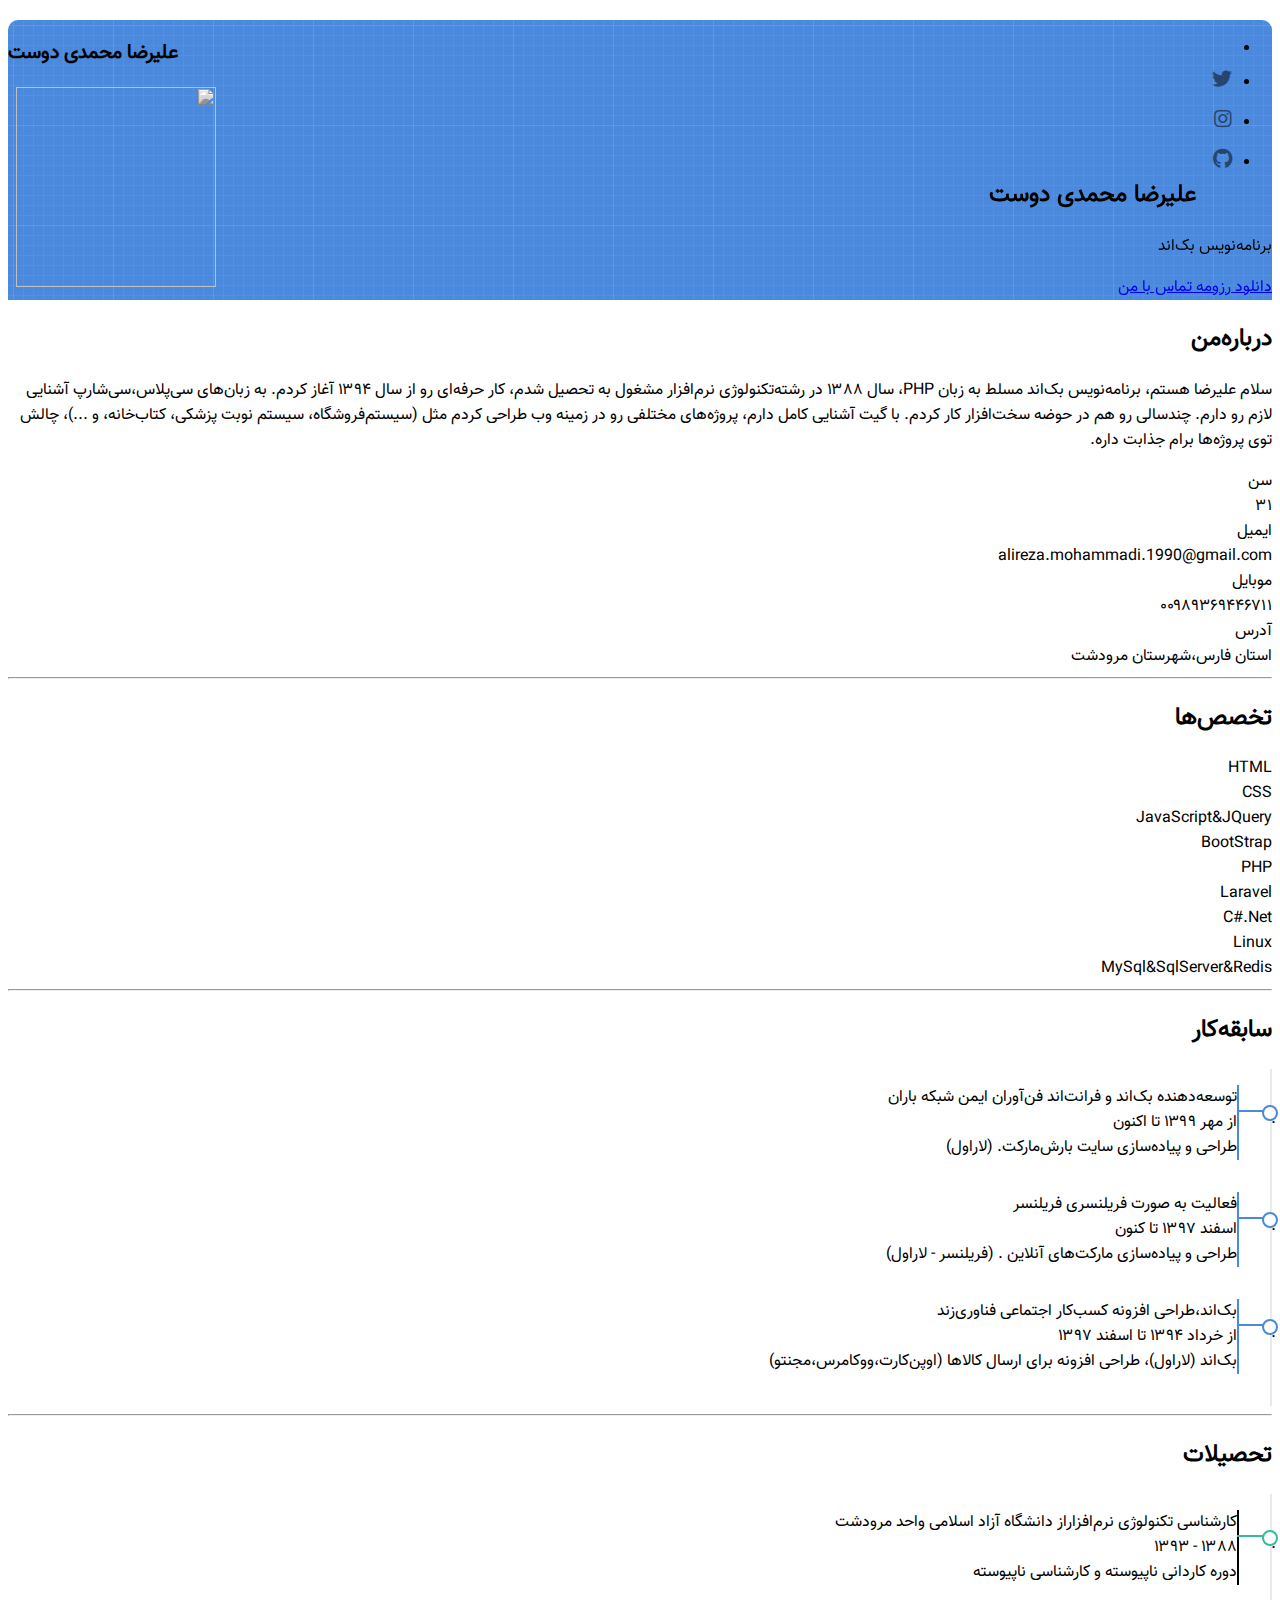
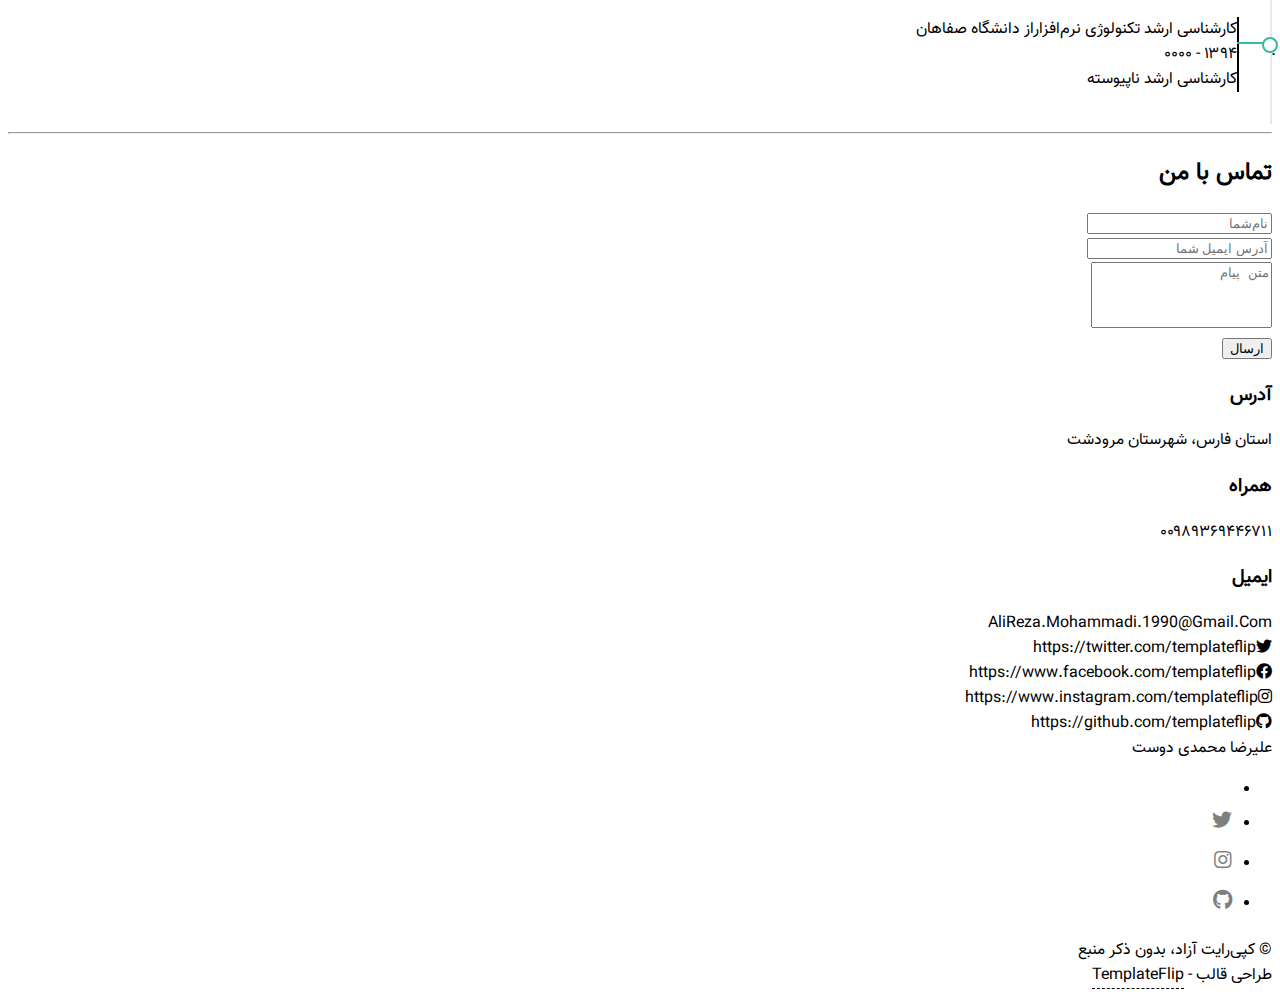
==== index.html @ b99869fe "رفع خطا نمایش ندادن فونت وزیر." ====
<!DOCTYPE html>
<html lang="ar" dir="rtl">
<head>
    <meta charset="UTF-8">
    <meta http-equiv="X-UA-Compatible" content="IE=edge">
    <meta name="viewport" content="width=device-width, initial-scale=1">
    <meta name="p:domain_verify" content="41ce9545202b9dd07b4f6b0516bcb75d"/>
    <meta name="description" content="رزومه شخصی علیرضا محمدی دوست">
    <meta name="keywords" content="09369446711">
    <title>رزومه | علیرضا محمدی دوست</title>
    <link rel="icon" type="image/png" href="images/favicon.png">
    <link href="css/font-awesome/css/all.min.css" rel="stylesheet">
    <link rel="stylesheet" href="https://cdn.jsdelivr.net/npm/bootstrap@5.0.2/dist/css/bootstrap.rtl.min.css">
    <link href="css/aos.css" rel="stylesheet">
    <link href="css/main.css" rel="stylesheet">
    <link rel="stylesheet" href="fonts/vazir.css">
    <style>
        body {
            font-family: 'vazir' !important;
        }
    </style>
    <noscript>
        <style>
            [data-aos] {
                opacity: 1 !important;
                transform: translate(0) scale(1) !important;
            }
        </style>
    </noscript>
    <!-- Global site tag (gtag.js) - Google Analytics -->
    <script async src="https://www.googletagmanager.com/gtag/js?id=G-BHRB5GY137"></script>
    <script>
        window.dataLayer = window.dataLayer || [];
        function gtag(){dataLayer.push(arguments);}
        gtag('js', new Date());
        gtag('config', 'G-BHRB5GY137');
    </script>
</head>
<body id="top">
<header class="d-print-none">
    <div class="container text-center text-lg-left1">
        <div class="py-3 clearfix">
            <h1 class="site-title mb-0">علیرضا محمدی دوست</h1>
            <div class="site-nav">
                <nav role="navigation">
                    <ul class="nav justify-content-center">
                        <li class="nav-item"></li>
                        <li class="nav-item">
                            <a class="nav-link" href="https://twitter.com/_AliRezaMD"
                               title="Twitter">
                                <i class="fab fa-twitter"></i>
                                <span class="menu-title sr-only">Twitter</span>
                            </a>
                        </li>
                        <li class="nav-item">
                            <a class="nav-link" href="https://www.instagram.com/AliRezaMohammadiDoost"
                               title="Instagram">
                                <i class="fab fa-instagram"></i>
                                <span class="menu-title sr-only">Instagram</span>
                            </a>
                        </li>
                        <li class="nav-item">
                            <a class="nav-link" href="https://github.com/IAliReza"
                               title="Github">
                                <i class="fab fa-github"></i>
                                <span class="menu-title sr-only">Github</span>
                            </a>
                        </li>
                    </ul>
                </nav>
            </div>
        </div>
    </div>
</header>
<div class="page-content">
    <div class="container">
        <div class="cover shadow-lg bg-white">
            <div class="cover-bg p-3 p-lg-4 text-white">
                <div class="row">
                    <div class="col-lg-4 col-md-5">
                        <div class="avatar hover-effect bg-white shadow-sm p-1">
                            <img src="https://avatars.githubusercontent.com/u/26402782?v=4" width="200" height="200"/>
                        </div>
                    </div>
                    <div class="col-lg-8 col-md-7 text-center text-md-start">
                        <h2 class="h1 mt-2" data-aos="fade-left" data-aos-delay="0">علیرضا محمدی دوست</h2>
                        <p data-aos="fade-left" data-aos-delay="100">برنامه‌نویس بک‌اند</p>
                        <div class="d-print-none" data-aos="fade-left" data-aos-delay="200">
                            <a class="btn btn-light text-dark shadow-sm mt-1 me-1"
                               href="https://jobinja.ir/user/ialireza/download" target="_blank">
                                دانلود رزومه
                            </a>
                            <a class="btn btn-success shadow-sm mt-1" href="#contact">تماس با من</a></div>
                    </div>
                </div>
            </div>
            <div class="about-section pt-4 px-3 px-lg-4 mt-1">
                <div class="row">
                    <div class="col-md-6">
                        <h2 class="h3 mb-3">درباره‌من</h2>
                        <p>
                            سلام علیرضا هستم، برنامه‌نویس بک‌اند مسلط به زبان PHP، سال ۱۳۸۸ در رشته‌تکنولوژی نرم‌افزار
                            مشغول به
                            تحصیل شدم، کار حرفه‌ای رو از سال ۱۳۹۴ آغاز کردم. به زبان‌های سی‌پلاس،سی‌شارپ آشنایی لازم رو
                            دارم. چندسالی رو هم در حوضه سخت‌افزار کار کردم. با گیت آشنایی کامل دارم، پروژه‌های مختلفی رو
                            در زمینه وب طراحی کردم مثل (سیستم‌فروشگاه، سیستم نوبت پزشکی، کتاب‌خانه، و ...)، چالش توی
                            پروژه‌ها برام جذابت داره.
                        </p>
                    </div>
                    <div class="col-md-5 offset-md-1">
                        <div class="row mt-2">
                            <div class="col-sm-4">
                                <div class="pb-1">سن</div>
                            </div>
                            <div class="col-sm-8">
                                <div class="pb-1 text-secondary">۳۱</div>
                            </div>
                            <div class="col-sm-4">
                                <div class="pb-1">ایمیل</div>
                            </div>
                            <div class="col-sm-8">
                                <div class="pb-1 text-secondary">alireza.mohammadi.1990@gmail.com</div>
                            </div>
                            <div class="col-sm-4">
                                <div class="pb-1">موبایل</div>
                            </div>
                            <div class="col-sm-8">
                                <div class="pb-1 text-secondary">۰۰۹۸۹۳۶۹۴۴۶۷۱۱</div>
                            </div>
                            <div class="col-sm-4">
                                <div class="pb-1">آدرس</div>
                            </div>
                            <div class="col-sm-8">
                                <div class="pb-1 text-secondary">استان فارس،شهرستان مرودشت</div>
                            </div>
                        </div>
                    </div>
                </div>
            </div>
            <hr class="d-print-none"/>
            <div class="skills-section px-3 px-lg-4">
                <h2 class="h3 mb-3">تخصص‌ها</h2>
                <div class="row">
                    <div class="col-md-6">
                        <div class="mb-2">
                            <span>HTML</span>
                            <div class="progress my-1">
                                <div class="progress-bar progress-bar-striped progress-bar-animated bg-warning"
                                     role="progressbar" data-aos="zoom-in-left"
                                     data-aos-delay="100" data-aos-anchor=".skills-section" style="width: 90%"
                                     aria-valuenow="90" aria-valuemin="0" aria-valuemax="100">
                                </div>
                            </div>
                        </div>
                        <div class="mb-2"><span>CSS</span>
                            <div class="progress my-1">
                                <div class="progress-bar progress-bar-striped progress-bar-animated bg-warning"
                                     role="progressbar" data-aos="zoom-in-left"
                                     data-aos-delay="200" data-aos-anchor=".skills-section" style="width: 80%"
                                     aria-valuenow="80" aria-valuemin="0" aria-valuemax="100">
                                </div>
                            </div>
                        </div>
                        <div class="mb-2"><span>JavaScript&JQuery</span>
                            <div class="progress my-1">
                                <div class="progress-bar progress-bar-striped progress-bar-animated bg-warning"
                                     role="progressbar" data-aos="zoom-in-left"
                                     data-aos-delay="300" data-aos-anchor=".skills-section" style="width: 70%"
                                     aria-valuenow="70" aria-valuemin="0" aria-valuemax="100">
                                </div>
                            </div>
                        </div>
                        <div class="mb-2"><span>BootStrap</span>
                            <div class="progress my-1">
                                <div class="progress-bar progress-bar-striped progress-bar-animated bg-warning"
                                     role="progressbar" data-aos="zoom-in-left"
                                     data-aos-delay="300" data-aos-anchor=".skills-section" style="width: 70%"
                                     aria-valuenow="70" aria-valuemin="0" aria-valuemax="100">
                                </div>
                            </div>
                        </div>
                    </div>
                    <div class="col-md-6">
                        <div class="mb-2"><span>PHP</span>
                            <div class="progress my-1">
                                <div class="progress-bar progress-bar-striped progress-bar-animated bg-success"
                                     role="progressbar" data-aos="zoom-in-left"
                                     data-aos-delay="400" data-aos-anchor=".skills-section" style="width: 90%"
                                     aria-valuenow="90" aria-valuemin="0" aria-valuemax="100"></div>
                            </div>
                        </div>
                        <div class="mb-2"><span>Laravel</span>
                            <div class="progress my-1">
                                <div class="progress-bar progress-bar-striped progress-bar-animated bg-success"
                                     role="progressbar" data-aos="zoom-in-left"
                                     data-aos-delay="500" data-aos-anchor=".skills-section" style="width: 90%"
                                     aria-valuenow="90" aria-valuemin="0" aria-valuemax="100"></div>
                            </div>
                        </div>
                        <div class="mb-2"><span>C#.Net</span>
                            <div class="progress my-1">
                                <div class="progress-bar progress-bar-striped progress-bar-animated bg-success"
                                     role="progressbar" data-aos="zoom-in-left"
                                     data-aos-delay="600" data-aos-anchor=".skills-section" style="width: 80%"
                                     aria-valuenow="80" aria-valuemin="0" aria-valuemax="100"></div>
                            </div>
                        </div>
                        <div class="mb-2"><span>Linux</span>
                            <div class="progress my-1">
                                <div class="progress-bar progress-bar-striped progress-bar-animated bg-success"
                                     role="progressbar" data-aos="zoom-in-left"
                                     data-aos-delay="600" data-aos-anchor=".skills-section" style="width: 70%"
                                     aria-valuenow="70" aria-valuemin="0" aria-valuemax="100"></div>
                            </div>
                        </div>
                        <div class="mb-2"><span>MySql&SqlServer&Redis</span>
                            <div class="progress my-1">
                                <div class="progress-bar progress-bar-striped progress-bar-animated bg-success"
                                     role="progressbar" data-aos="zoom-in-left"
                                     data-aos-delay="300" data-aos-anchor=".skills-section" style="width: 90%"
                                     aria-valuenow="90" aria-valuemin="0" aria-valuemax="100">
                                </div>
                            </div>
                        </div>
                    </div>
                </div>
            </div>
            <hr class="d-print-none"/>
            <div class="work-experience-section px-3 px-lg-4">
                <h2 class="h3 mb-4">سابقه‌کار</h2>
                <div class="timeline">
                    <div class="timeline-card timeline-card-primary card shadow-sm">
                        <div class="card-body">
                            <div class="h5 mb-1">
                                توسعه‌دهنده بک‌اند و فرانت‌اند
                                <span class="text-muted h6">فن‌آوران ایمن شبکه باران</span></div>
                            <div class="text-muted text-small mb-2">از مهر ۱۳۹۹ تا اکنون</div>
                            <div>
                                طراحی و پیاده‌سازی سایت بارش‌مارکت. (لاراول)
                            </div>
                        </div>
                    </div>
                    <div class="timeline-card timeline-card-primary card shadow-sm">
                        <div class="card-body">
                            <div class="h5 mb-1">
                                فعالیت به صورت فریلنسری
                                <span class="text-muted h6">فریلنسر</span></div>
                            <div class="text-muted text-small mb-2">اسفند ۱۳۹۷ تا کنون</div>
                            <div>
                                طراحی و پیاده‌سازی مارکت‌های آنلاین . (فریلنسر - لاراول)
                            </div>
                        </div>
                    </div>
                    <div class="timeline-card timeline-card-primary card shadow-sm">
                        <div class="card-body">
                            <div class="h5 mb-1">
                                بک‌اند،طراحی افزونه
                                <span class="text-muted h6">کسب‌کار اجتماعی فناوری‌زند</span>
                            </div>
                            <div class="text-muted text-small mb-2">از خرداد ۱۳۹۴ تا اسفند ۱۳۹۷</div>
                            <div>
                                بک‌اند (لاراول)، طراحی افزونه‌ برای ارسال کالاها (اوپن‌کارت،ووکامرس،مجنتو)
                            </div>
                        </div>
                    </div>
                </div>
            </div>
            <hr class="d-print-none"/>
            <div class="page-break"></div>
            <div class="education-section px-3 px-lg-4 pb-4">
                <h2 class="h3 mb-4">تحصیلات</h2>
                <div class="timeline">
                    <div class="timeline-card timeline-card-success card shadow-sm">
                        <div class="card-body">
                            <div class="h5 mb-1">کارشناسی تکنولوژی نرم‌افزار<span class="text-muted h6">از دانشگاه آزاد اسلامی واحد مرودشت</span>
                            </div>
                            <div class="text-muted text-small mb-2">۱۳۸۸ - ۱۳۹۳</div>
                            <div>
                                دوره کاردانی ناپیوسته و کارشناسی ناپیوسته
                            </div>
                        </div>
                    </div>
                    <div class="timeline-card timeline-card-success card shadow-sm">
                        <div class="card-body">
                            <div class="h5 mb-1">کارشناسی ارشد تکنولوژی نرم‌افزار<span class="text-muted h6">از دانشگاه صفاهان</span>
                            </div>
                            <div class="text-muted text-small mb-2">۱۳۹۴ - ۰۰۰۰</div>
                            <div>
                                کارشناسی ارشد ناپیوسته
                            </div>
                        </div>
                    </div>
                </div>
            </div>
            <hr class="d-print-none"/>
            <div class="contant-section px-3 px-lg-4 pb-4" id="contact">
                <h2 class="h3 text mb-3">تماس با من</h2>
                <div class="row">
                    <div class="col-md-7 d-print-none">
                        <div class="my-2">
                            <form action="https://formspree.io/f/xknyjkwp" method="POST">
                                <div class="row">
                                    <div class="col-6">
                                        <input class="form-control" type="text" id="name" name="name"
                                               placeholder="نام‌شما" required>
                                    </div>
                                    <div class="col-6">
                                        <input class="form-control" type="email" id="email" name="_replyto"
                                               placeholder="آدرس ایمیل شما" required>
                                    </div>
                                </div>
                                <div class="form-group my-2">
                                    <textarea class="form-control" style="resize: none;" id="message" name="message"
                                              rows="4" placeholder="متن پیام" required></textarea>
                                </div>
                                <button class="btn btn-primary mt-2" type="submit">ارسال</button>
                            </form>
                        </div>
                    </div>
                    <div class="col">
                        <div class="mt-2">
                            <h3 class="h6">آدرس</h3>
                            <div class="pb-2 text-secondary">استان فارس، شهرستان مرودشت</div>
                            <h3 class="h6">همراه</h3>
                            <div class="pb-2 text-secondary">۰۰۹۸۹۳۶۹۴۴۶۷۱۱</div>
                            <h3 class="h6">ایمیل</h3>
                            <div class="pb-2 text-secondary">AliReza.Mohammadi.1990@Gmail.Com</div>
                        </div>
                    </div>
                    <div class="col d-none d-print-block">
                        <div class="mt-2">
                            <div>
                                <div class="mb-2">
                                    <div class="text-dark"><i class="fab fa-twitter mr-1"></i><span>https://twitter.com/templateflip</span>
                                    </div>
                                </div>
                                <div class="mb-2">
                                    <div class="text-dark"><i class="fab fa-facebook mr-1"></i><span>https://www.facebook.com/templateflip</span>
                                    </div>
                                </div>
                                <div class="mb-2">
                                    <div class="text-dark"><i class="fab fa-instagram mr-1"></i><span>https://www.instagram.com/templateflip</span>
                                    </div>
                                </div>
                                <div class="mb-2">
                                    <div class="text-dark"><i class="fab fa-github mr-1"></i><span>https://github.com/templateflip</span>
                                    </div>
                                </div>
                            </div>
                        </div>
                    </div>
                </div>
            </div>
        </div>
    </div>
</div>
<footer class="pt-4 pb-4 text-muted text-center d-print-none">
    <div class="container">
        <div class="my-3">
            <div class="h4">علیرضا محمدی دوست</div>
            <div class="footer-nav">
                <nav role="navigation">
                    <ul class="nav justify-content-center">
                        <li class="nav-item"></li>
                        <li class="nav-item">
                            <a class="nav-link" href="https://twitter.com/templateflip"
                               title="Twitter">
                                <i class="fab fa-twitter"></i>
                                <span class="menu-title sr-only">Twitter</span></a>
                        </li>
                        <li class="nav-item">
                            <a class="nav-link" href="https://www.instagram.com/templateflip" title="Instagram">
                                <i class="fab fa-instagram"></i>
                                <span class="menu-title sr-only">Instagram</span>
                            </a>
                        </li>
                        <li class="nav-item">
                            <a class="nav-link" href="https://github.com/templateflip" title="Github">
                                <i class="fab fa-github"></i>
                                <span class="menu-title sr-only">Github</span>
                            </a>
                        </li>
                    </ul>
                </nav>
            </div>
        </div>
        <div class="text-small">
            <div class="mb-1">&copy; کپی‌رایت آزاد، بدون ذکر منبع</div>
            <div>طراحی قالب - <a href="https://templateflip.com/" target="_blank">TemplateFlip</a></div>
        </div>
    </div>
</footer>
<script src="https://cdn.jsdelivr.net/npm/bootstrap@5.0.2/dist/js/bootstrap.bundle.min.js"></script>
<script src="scripts/aos.js"></script>
<script src="scripts/main.js"></script>
</body>
</html>
---- css/main.css ----
/* Buttons */
/* Inputs */
/* Timeline custom component */
.timeline {
    border-right: 2px solid #E6E9ED;
    padding: 1rem 0;
}

.timeline-card {
    position: relative;
    margin-right: 31px;
    border-right: 2px solid;
    margin-bottom: 2rem;
}

.timeline-card:last-child {
    margin-bottom: 1rem;
}

.timeline-card:before {
    content: '.';
    display: inline-block;
    position: absolute;
    background-color: #fff;
    border-radius: 10px;
    width: 12px;
    height: 12px;
    top: 20px;
    right: -41px;
    border: 2px solid;
    z-index: 2;
}

.timeline-card:after {
    content: '';
    display: inline-block;
    position: absolute;
    background-color: currentColor;
    width: 29px;
    height: 2px;
    top: 25px;
    right: -29px;
    z-index: 1;
}

.timeline-card-primary {
    border-right-color: #4A89DC;
}

.timeline-card-primary:before {
    border-color: #4A89DC;
}

.timeline-card-primary:after {
    background-color: #4A89DC;
}

.timeline-card-success {
    border-left-color: #37BC9B;
}

.timeline-card-success:before {
    border-color: #37BC9B;
}

.timeline-card-success:after {
    background-color: #37BC9B;
}

html {
    scroll-behavior: smooth;
}

.site-title {
    font-size: 1.25rem;
    line-height: 2.5rem;
}

.nav-link {
    padding: 0;
    font-size: 1.25rem;
    line-height: 2.5rem;
    color: rgba(0, 0, 0, 0.5);
}

.nav-link:hover,
.nav-link:focus,
.active .nav-link {
    color: rgba(0, 0, 0, 0.8);
}

.nav-item + .nav-item {
    margin-left: 1rem;
}

.cover {
    border-radius: 10px;
}

.cover-bg {
    background-color: #4A89DC;
    background-image: url("data:image/svg+xml,%3Csvg xmlns='http://www.w3.org/2000/svg' width='100' height='100' viewBox='0 0 100 100'%3E%3Cg fill-rule='evenodd'%3E%3Cg fill='%23ffffff' fill-opacity='0.12'%3E%3Cpath opacity='.5' d='M96 [base64] 0v-9h-9v9h9zm-10 0v-9h-9v9h9zm-10 0v-9h-9v9h9zm-10 0v-9h-9v9h9zm-10 0v-9h-9v9h9zm-10 0v-9h-9v9h9zm-10 0v-9h-9v9h9zm-10 0v-9h-9v9h9zm-9-10h9v-9h-9v9zm10 0h9v-9h-9v9zm10 0h9v-9h-9v9zm10 0h9v-9h-9v9zm10 0h9v-9h-9v9zm10 0h9v-9h-9v9zm10 0h9v-9h-9v9zm10 0h9v-9h-9v9zm9-10v-9h-9v9h9zm-10 0v-9h-9v9h9zm-10 0v-9h-9v9h9zm-10 0v-9h-9v9h9zm-10 0v-9h-9v9h9zm-10 0v-9h-9v9h9zm-10 0v-9h-9v9h9zm-10 0v-9h-9v9h9zm-9-10h9v-9h-9v9zm10 0h9v-9h-9v9zm10 0h9v-9h-9v9zm10 0h9v-9h-9v9zm10 0h9v-9h-9v9zm10 0h9v-9h-9v9zm10 0h9v-9h-9v9zm10 0h9v-9h-9v9zm9-10v-9h-9v9h9zm-10 0v-9h-9v9h9zm-10 0v-9h-9v9h9zm-10 0v-9h-9v9h9zm-10 0v-9h-9v9h9zm-10 0v-9h-9v9h9zm-10 0v-9h-9v9h9zm-10 0v-9h-9v9h9zm-9-10h9v-9h-9v9zm10 0h9v-9h-9v9zm10 0h9v-9h-9v9zm10 0h9v-9h-9v9zm10 0h9v-9h-9v9zm10 0h9v-9h-9v9zm10 0h9v-9h-9v9zm10 0h9v-9h-9v9zm9-10v-9h-9v9h9zm-10 0v-9h-9v9h9zm-10 0v-9h-9v9h9zm-10 0v-9h-9v9h9zm-10 0v-9h-9v9h9zm-10 0v-9h-9v9h9zm-10 0v-9h-9v9h9zm-10 0v-9h-9v9h9zm-9-10h9v-9h-9v9zm10 0h9v-9h-9v9zm10 0h9v-9h-9v9zm10 0h9v-9h-9v9zm10 0h9v-9h-9v9zm10 0h9v-9h-9v9zm10 0h9v-9h-9v9zm10 0h9v-9h-9v9z'/%3E%3Cpath d='M6 5V0H5v5H0v1h5v94h1V6h94V5H6z'/%3E%3C/g%3E%3C/g%3E%3C/svg%3E");
    border-radius: 10px 10px 0 0;
}

.avatar {
    max-width: 216px;
    max-height: 216px;
    margin-top: 20px;
    text-align: center;
    margin-left: auto;
    margin-right: auto;
}

.avatar img {
    /* Safari 6.0 - 9.0 */
    filter: grayscale(100%);
}

footer a:not(.nav-link) {
    color: inherit;
    border-bottom: 1px dashed;
    text-decoration: none;
    cursor: pointer;
}

@media (min-width: 48em) {
    .site-title {
        float: left;
    }

    .site-nav {
        float: right;
    }

    .avatar {
        margin-bottom: -80px;
        margin-left: 0;
    }
}

@media print {
    body {
        background-color: #fff;
    }

    .container {
        width: auto;
        max-width: 100%;
        padding: 0;
    }

    .cover, .cover-bg {
        border-radius: 0;
    }

    .cover.shadow-lg {
        box-shadow: none !important;
    }

    .cover-bg {
        padding: 5rem !important;
        padding-bottom: 10px !important;
    }

    .avatar {
        margin-top: -10px;
    }

    .about-section {
        padding: 6.5rem 5rem 2rem !important;
    }

    .skills-section,
    .work-experience-section,
    .education-section,
    .contant-section {
        padding: 1.5rem 5rem 2rem !important;
    }

    .page-break {
        padding-top: 5rem;
        page-break-before: always;
    }
}
---- fonts/vazir.css ----
/*
* http://rastikerdar.github.io/vazir-font
* https://github.com/rastikerdar/vazir-font
* v21.2.0
*/

@font-face {
    font-family: 'vazir';
    src: url('vazir/Vazir.eot');
    src: url('vazir/Vazir.eot?#iefix') format('embedded-opentype'),
    url('vazir/Vazir.woff') format('woff'),
    url('vazir/Vazir.ttf') format('truetype');
    font-weight: normal;
}

@font-face {
    font-family: 'vazir-bold';
    src: url('vazir/bold/Vazir-Bold.eot');
    src: url('vazir/bold/Vazir-Bold.eot?#iefix') format('embedded-opentype'),
    url('vazir/bold/Vazir-Bold.woff') format('woff'),
    url('vazir/bold/Vazir-Bold.ttf') format('truetype');
    font-weight: bold;
}

@font-face {
    font-family: 'vazir-light';
    src: url('vazir/light/Vazir-Light.eot');
    src: url('vazir/light/Vazir-Light.eot?#iefix') format('embedded-opentype'),
    url('vazir/light/Vazir-Light.woff') format('woff'),
    url('vazir/light/Vazir-Light.ttf') format('truetype');
    font-weight: 300;
}

@font-face {
    font-family: 'vazir-medium';
    src: url('vazir/medium/Vazir-Medium.eot');
    src: url('vazir/medium/Vazir-Medium.eot?#iefix') format('embedded-opentype'),
    url('vazir/medium/Vazir-Medium.woff') format('woff'),
    url('vazir/medium/Vazir-Medium.ttf') format('truetype');
    font-weight: 300;
}

@font-face {
    font-family: 'vazir-thin';
    src: url('vazir/thin/Vazir-Thin.eot');
    src: url('vazir/thin/Vazir-Thin.eot?#iefix') format('embedded-opentype'),
    url('vazir/thin/Vazir-Thin.woff') format('woff'),
    url('vazir/thin/Vazir-Thin.ttf') format('truetype');
    font-weight: 300;
}
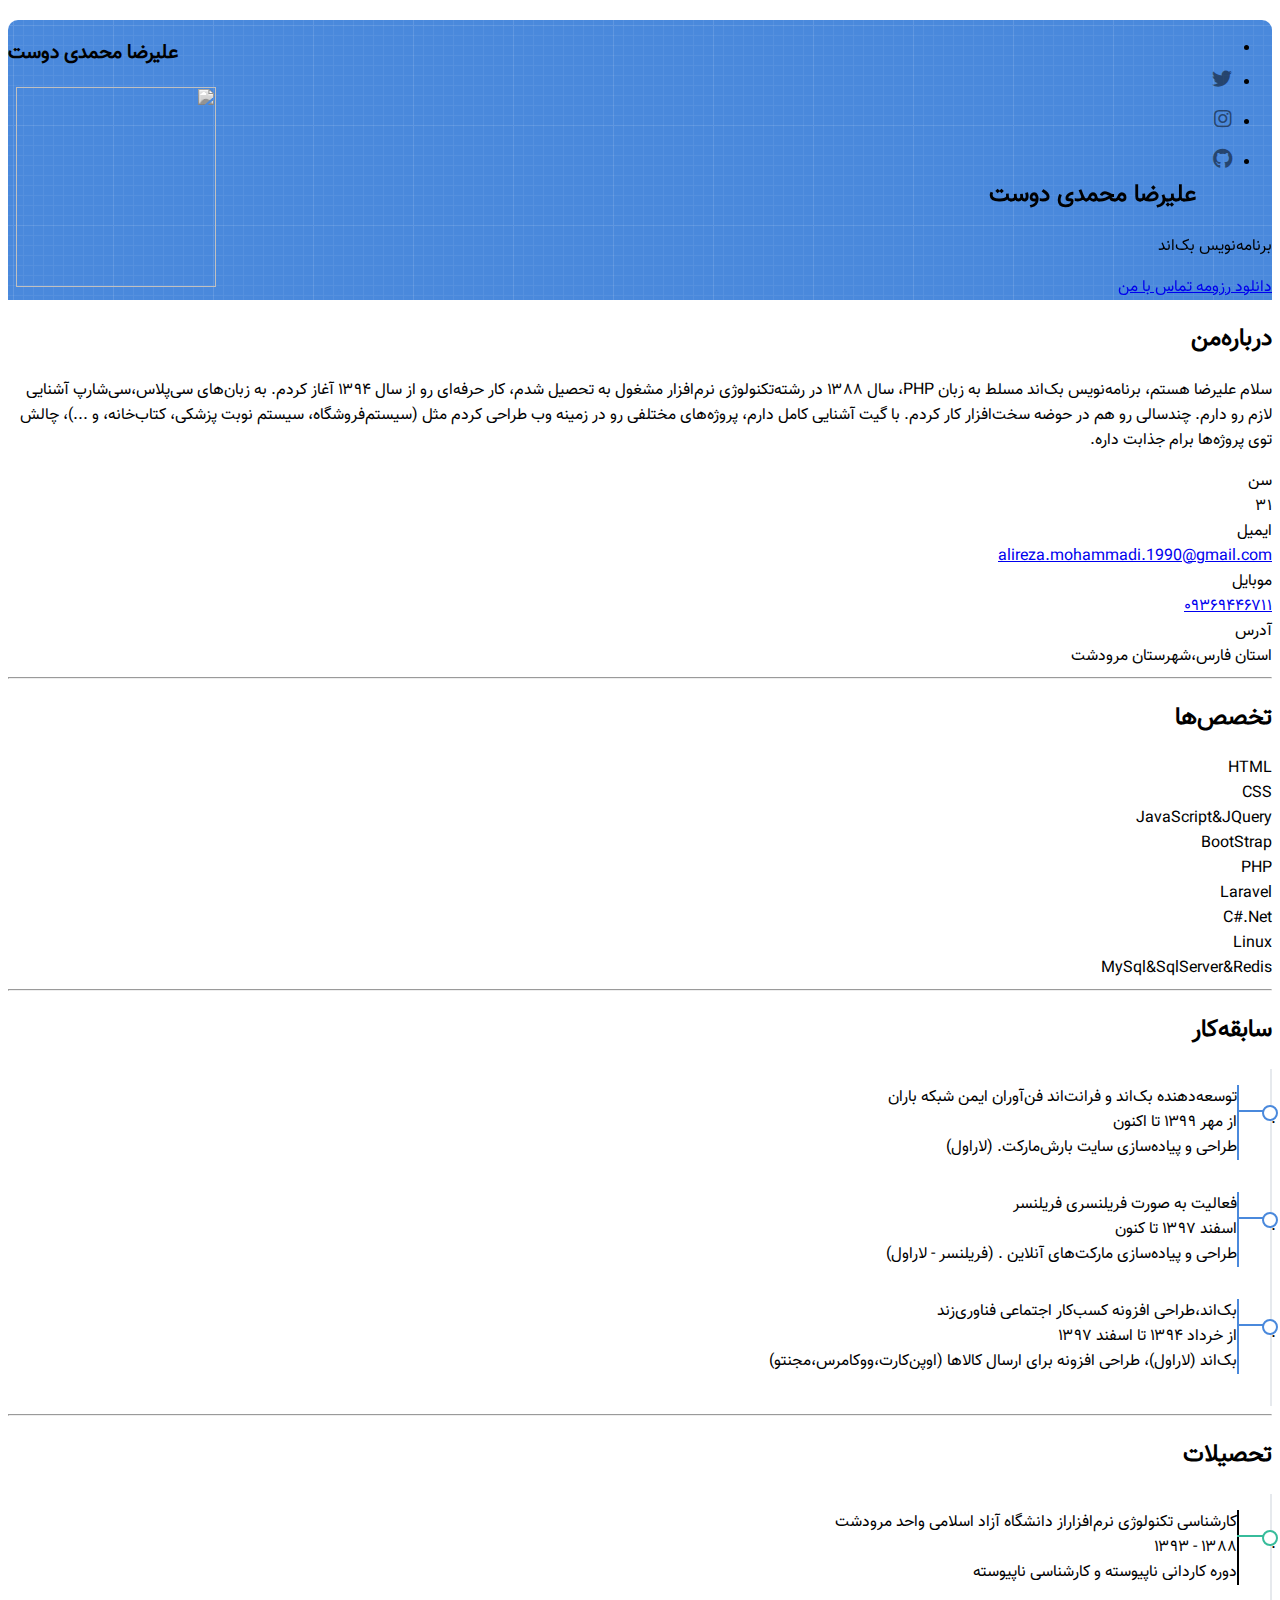
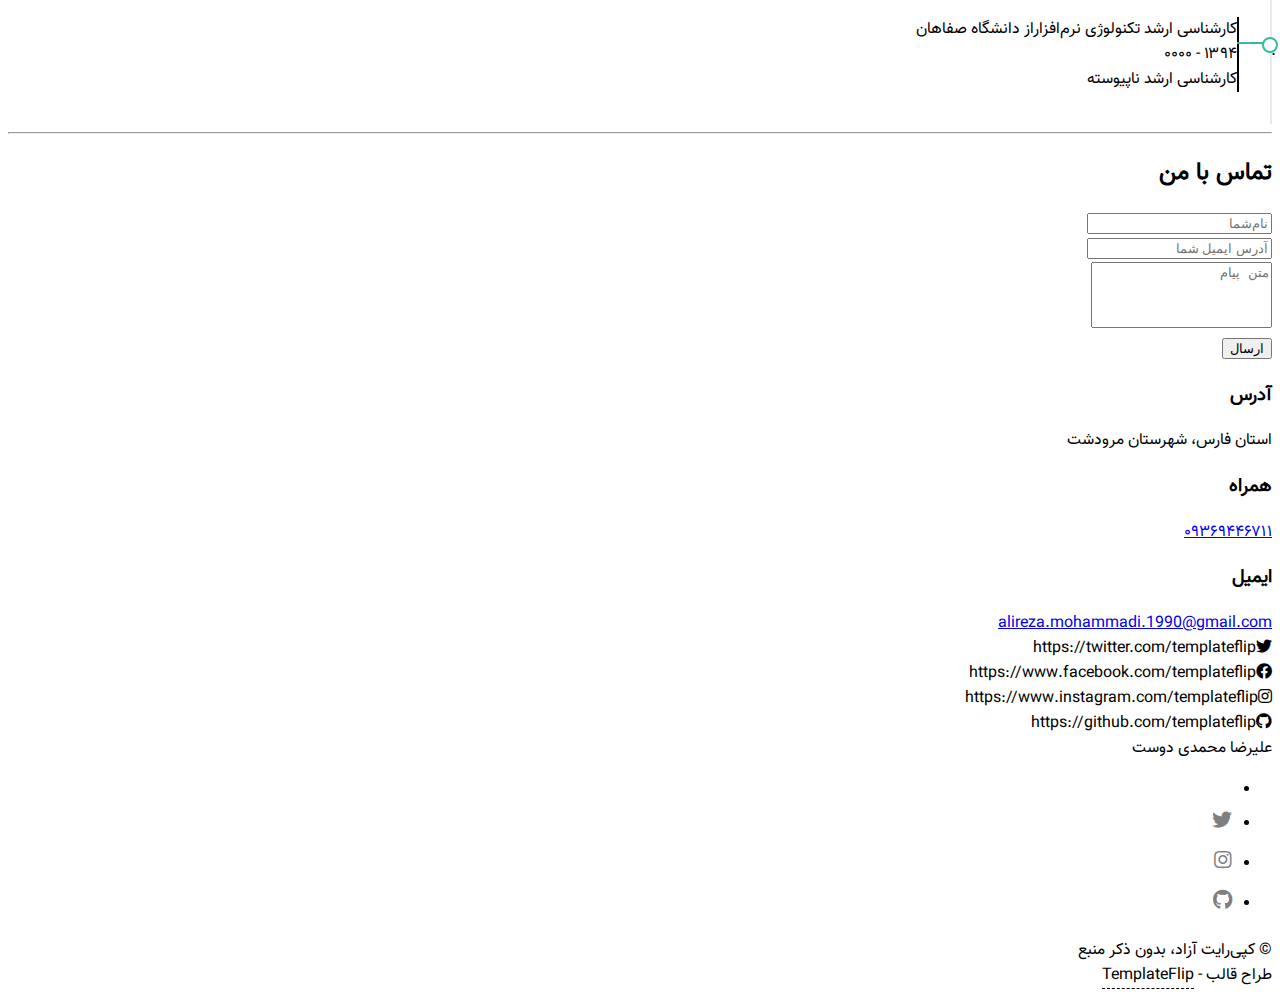
==== commit b7ff2fb9: "بهینه‌ سازی." ====
--- a/index.html
+++ b/index.html
@@ -31,7 +31,9 @@
     <script async src="https://www.googletagmanager.com/gtag/js?id=G-BHRB5GY137"></script>
     <script>
         window.dataLayer = window.dataLayer || [];
-        function gtag(){dataLayer.push(arguments);}
+        function gtag() {
+            dataLayer.push(arguments);
+        }
         gtag('js', new Date());
         gtag('config', 'G-BHRB5GY137');
     </script>
@@ -46,21 +48,21 @@
                     <ul class="nav justify-content-center">
                         <li class="nav-item"></li>
                         <li class="nav-item">
-                            <a class="nav-link" href="https://twitter.com/_AliRezaMD"
+                            <a class="nav-link" href="https://twitter.com/_AliRezaMD" target="_blank"
                                title="Twitter">
                                 <i class="fab fa-twitter"></i>
                                 <span class="menu-title sr-only">Twitter</span>
                             </a>
                         </li>
                         <li class="nav-item">
-                            <a class="nav-link" href="https://www.instagram.com/AliRezaMohammadiDoost"
+                            <a class="nav-link" href="https://www.instagram.com/AliRezaMohammadiDoost" target="_blank"
                                title="Instagram">
                                 <i class="fab fa-instagram"></i>
                                 <span class="menu-title sr-only">Instagram</span>
                             </a>
                         </li>
                         <li class="nav-item">
-                            <a class="nav-link" href="https://github.com/IAliReza"
+                            <a class="nav-link" href="https://github.com/IAliReza" target="_blank"
                                title="Github">
                                 <i class="fab fa-github"></i>
                                 <span class="menu-title sr-only">Github</span>
@@ -119,13 +121,21 @@
                                 <div class="pb-1">ایمیل</div>
                             </div>
                             <div class="col-sm-8">
-                                <div class="pb-1 text-secondary">alireza.mohammadi.1990@gmail.com</div>
+                                <div class="pb-1 text-secondary">
+                                    <a href="email:AliReza.Mohammadi.1990@Gmail.Com">
+                                        alireza.mohammadi.1990@gmail.com
+                                    </a>
+                                </div>
                             </div>
                             <div class="col-sm-4">
                                 <div class="pb-1">موبایل</div>
                             </div>
                             <div class="col-sm-8">
-                                <div class="pb-1 text-secondary">۰۰۹۸۹۳۶۹۴۴۶۷۱۱</div>
+                                <div class="pb-1 text-secondary">
+                                    <a href="tel:00989369446711">
+                                        ۰۹۳۶۹۴۴۶۷۱۱
+                                    </a>
+                                </div>
                             </div>
                             <div class="col-sm-4">
                                 <div class="pb-1">آدرس</div>
@@ -322,9 +332,17 @@
                             <h3 class="h6">آدرس</h3>
                             <div class="pb-2 text-secondary">استان فارس، شهرستان مرودشت</div>
                             <h3 class="h6">همراه</h3>
-                            <div class="pb-2 text-secondary">۰۰۹۸۹۳۶۹۴۴۶۷۱۱</div>
+                            <div class="pb-2 text-secondary">
+                                <a href="tel:00989369446711">
+                                    ۰۹۳۶۹۴۴۶۷۱۱
+                                </a>
+                            </div>
                             <h3 class="h6">ایمیل</h3>
-                            <div class="pb-2 text-secondary">AliReza.Mohammadi.1990@Gmail.Com</div>
+                            <div class="pb-2 text-secondary">
+                                <a href="email:AliReza.Mohammadi.1990@Gmail.Com">
+                                    alireza.mohammadi.1990@gmail.com
+                                </a>
+                            </div>
                         </div>
                     </div>
                     <div class="col d-none d-print-block">
@@ -363,19 +381,22 @@
                     <ul class="nav justify-content-center">
                         <li class="nav-item"></li>
                         <li class="nav-item">
-                            <a class="nav-link" href="https://twitter.com/templateflip"
+                            <a class="nav-link" href="https://twitter.com/_AliRezaMD" target="_blank"
                                title="Twitter">
                                 <i class="fab fa-twitter"></i>
-                                <span class="menu-title sr-only">Twitter</span></a>
-                        </li>
-                        <li class="nav-item">
-                            <a class="nav-link" href="https://www.instagram.com/templateflip" title="Instagram">
+                                <span class="menu-title sr-only">Twitter</span>
+                            </a>
+                        </li>
+                        <li class="nav-item">
+                            <a class="nav-link" href="https://www.instagram.com/AliRezaMohammadiDoost" target="_blank"
+                               title="Instagram">
                                 <i class="fab fa-instagram"></i>
                                 <span class="menu-title sr-only">Instagram</span>
                             </a>
                         </li>
                         <li class="nav-item">
-                            <a class="nav-link" href="https://github.com/templateflip" title="Github">
+                            <a class="nav-link" href="https://github.com/IAliReza" target="_blank"
+                               title="Github">
                                 <i class="fab fa-github"></i>
                                 <span class="menu-title sr-only">Github</span>
                             </a>
@@ -386,7 +407,7 @@
         </div>
         <div class="text-small">
             <div class="mb-1">&copy; کپی‌رایت آزاد، بدون ذکر منبع</div>
-            <div>طراحی قالب - <a href="https://templateflip.com/" target="_blank">TemplateFlip</a></div>
+            <div>طراح قالب - <a href="https://templateflip.com/" target="_blank">TemplateFlip</a></div>
         </div>
     </div>
 </footer>
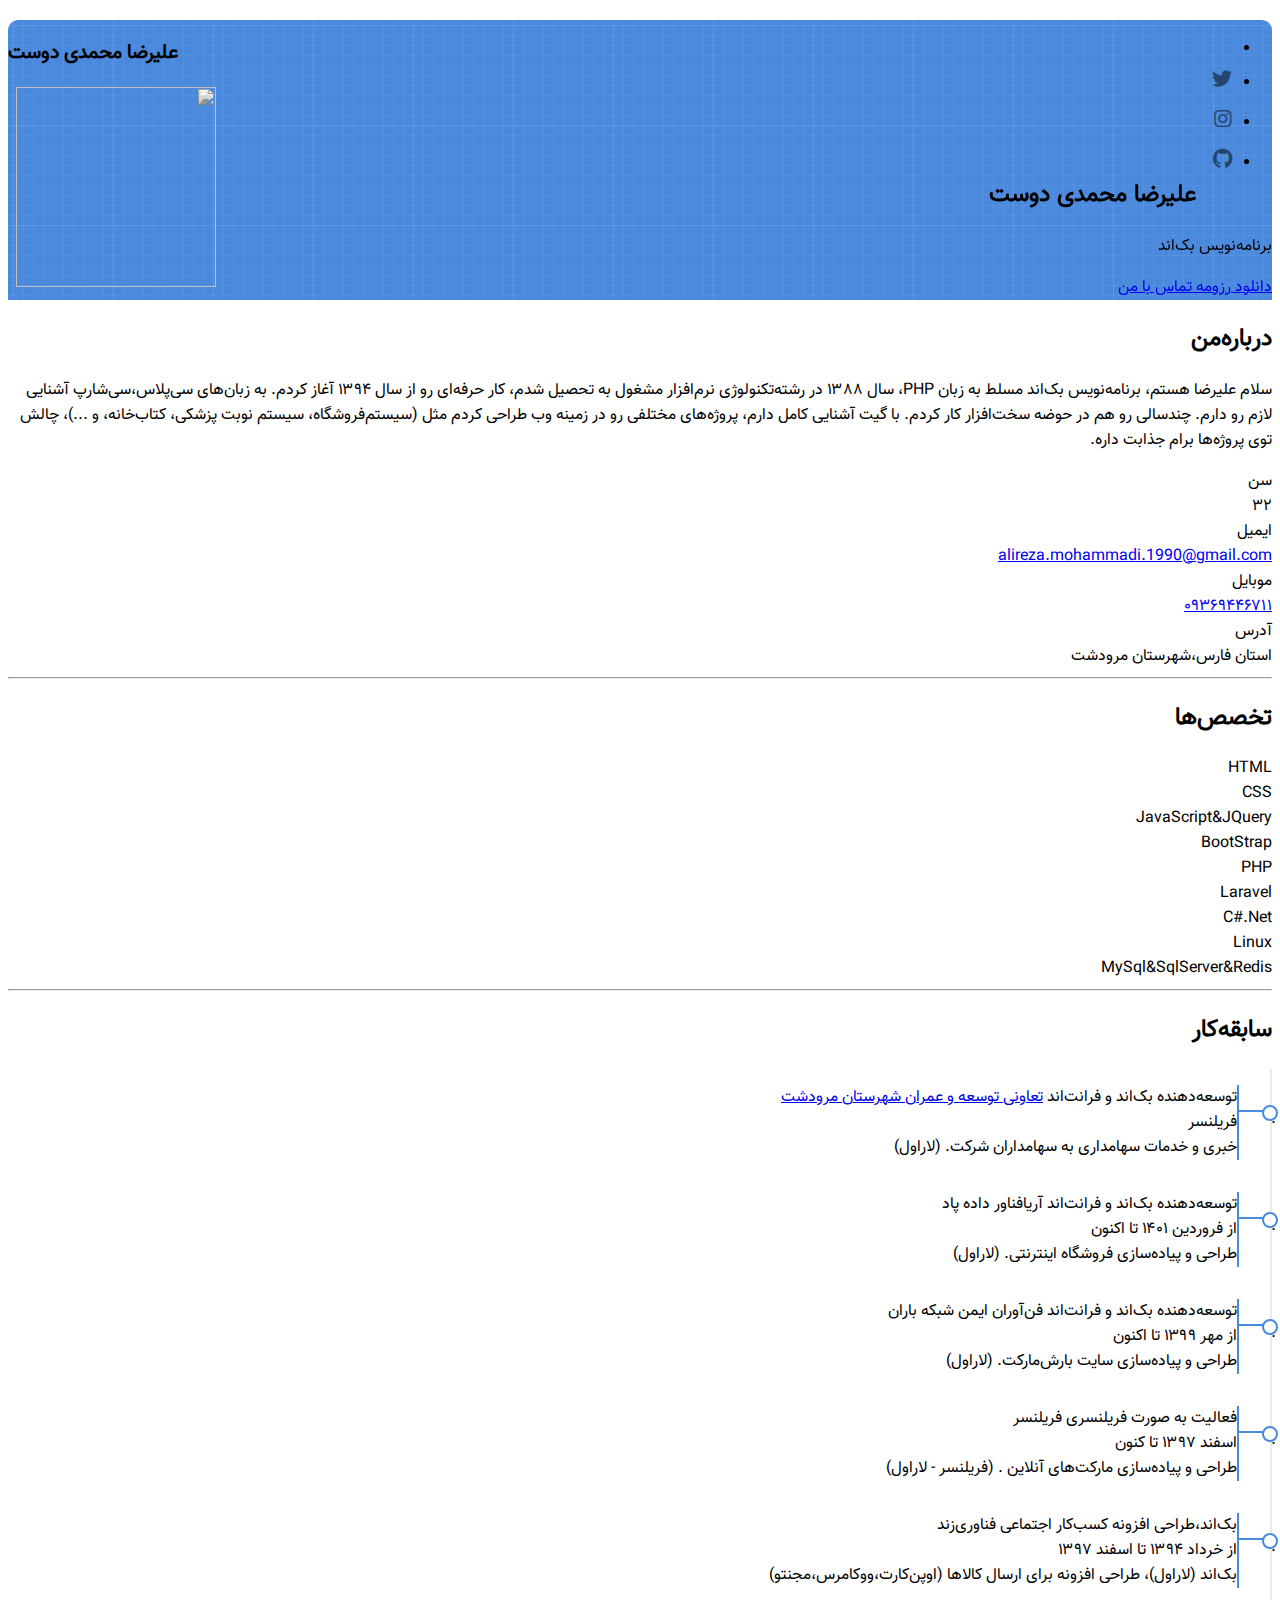
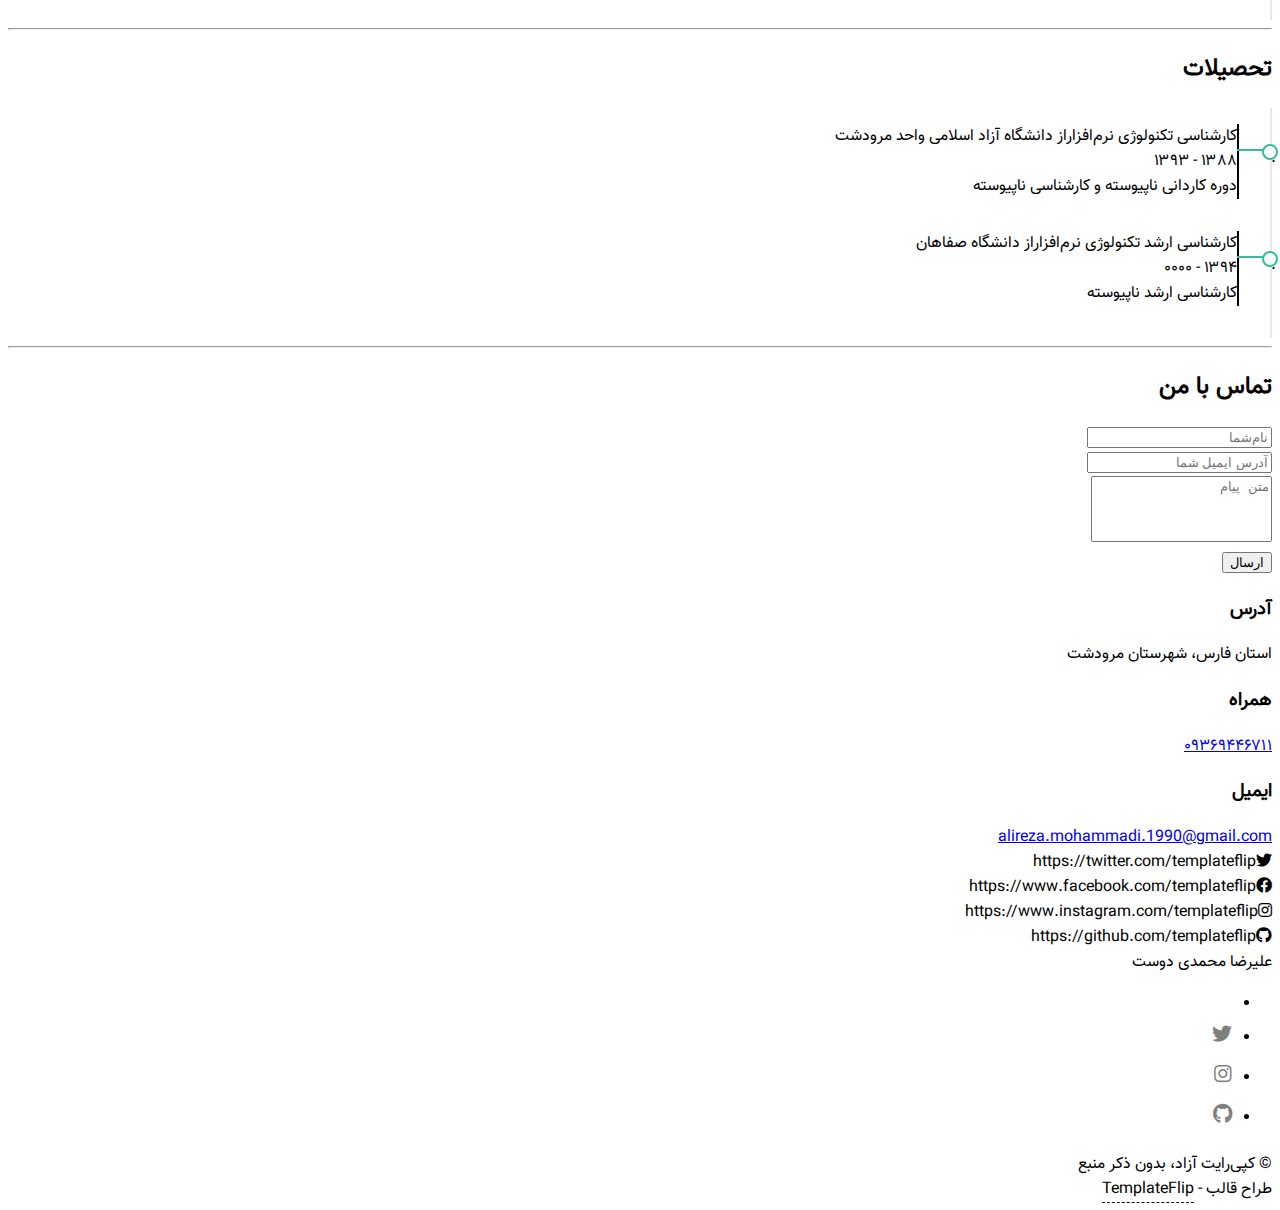
==== commit b927f1dc: "تغییرات جدید." ====
--- a/index.html
+++ b/index.html
@@ -31,9 +31,11 @@
     <script async src="https://www.googletagmanager.com/gtag/js?id=G-BHRB5GY137"></script>
     <script>
         window.dataLayer = window.dataLayer || [];
+
         function gtag() {
             dataLayer.push(arguments);
         }
+
         gtag('js', new Date());
         gtag('config', 'G-BHRB5GY137');
     </script>
@@ -115,14 +117,14 @@
                                 <div class="pb-1">سن</div>
                             </div>
                             <div class="col-sm-8">
-                                <div class="pb-1 text-secondary">۳۱</div>
+                                <div class="pb-1 text-secondary">۳۲</div>
                             </div>
                             <div class="col-sm-4">
                                 <div class="pb-1">ایمیل</div>
                             </div>
                             <div class="col-sm-8">
                                 <div class="pb-1 text-secondary">
-                                    <a href="email:AliReza.Mohammadi.1990@Gmail.Com">
+                                    <a href="mailto:AliReza.Mohammadi.1990@Gmail.Com">
                                         alireza.mohammadi.1990@gmail.com
                                     </a>
                                 </div>
@@ -239,6 +241,31 @@
             <div class="work-experience-section px-3 px-lg-4">
                 <h2 class="h3 mb-4">سابقه‌کار</h2>
                 <div class="timeline">
+                    <div class="timeline-card timeline-card-primary card shadow-sm">
+                        <div class="card-body">
+                            <div class="h5 mb-1">
+                                توسعه‌دهنده بک‌اند و فرانت‌اند
+                                <span class="text-muted h6">
+                                    <a href="https://ttomarvdasht.ir/" target="_blank">تعاونی توسعه و عمران شهرستان مرودشت</a>
+                                </span>
+                            </div>
+                            <div class="text-muted text-small mb-2">فریلنسر</div>
+                            <div>
+                                خبری و خدمات سهامداری به سهامداران شرکت. (لاراول)
+                            </div>
+                        </div>
+                    </div>
+                    <div class="timeline-card timeline-card-primary card shadow-sm">
+                        <div class="card-body">
+                            <div class="h5 mb-1">
+                                توسعه‌دهنده بک‌اند و فرانت‌اند
+                                <span class="text-muted h6">آریافناور داده پاد</span></div>
+                            <div class="text-muted text-small mb-2">از فروردین ۱۴۰۱ تا اکنون</div>
+                            <div>
+                                طراحی و پیاده‌سازی فروشگاه اینترنتی. (لاراول)
+                            </div>
+                        </div>
+                    </div>
                     <div class="timeline-card timeline-card-primary card shadow-sm">
                         <div class="card-body">
                             <div class="h5 mb-1">
@@ -339,7 +366,7 @@
                             </div>
                             <h3 class="h6">ایمیل</h3>
                             <div class="pb-2 text-secondary">
-                                <a href="email:AliReza.Mohammadi.1990@Gmail.Com">
+                                <a href="mailto:AliReza.Mohammadi.1990@Gmail.Com">
                                     alireza.mohammadi.1990@gmail.com
                                 </a>
                             </div>
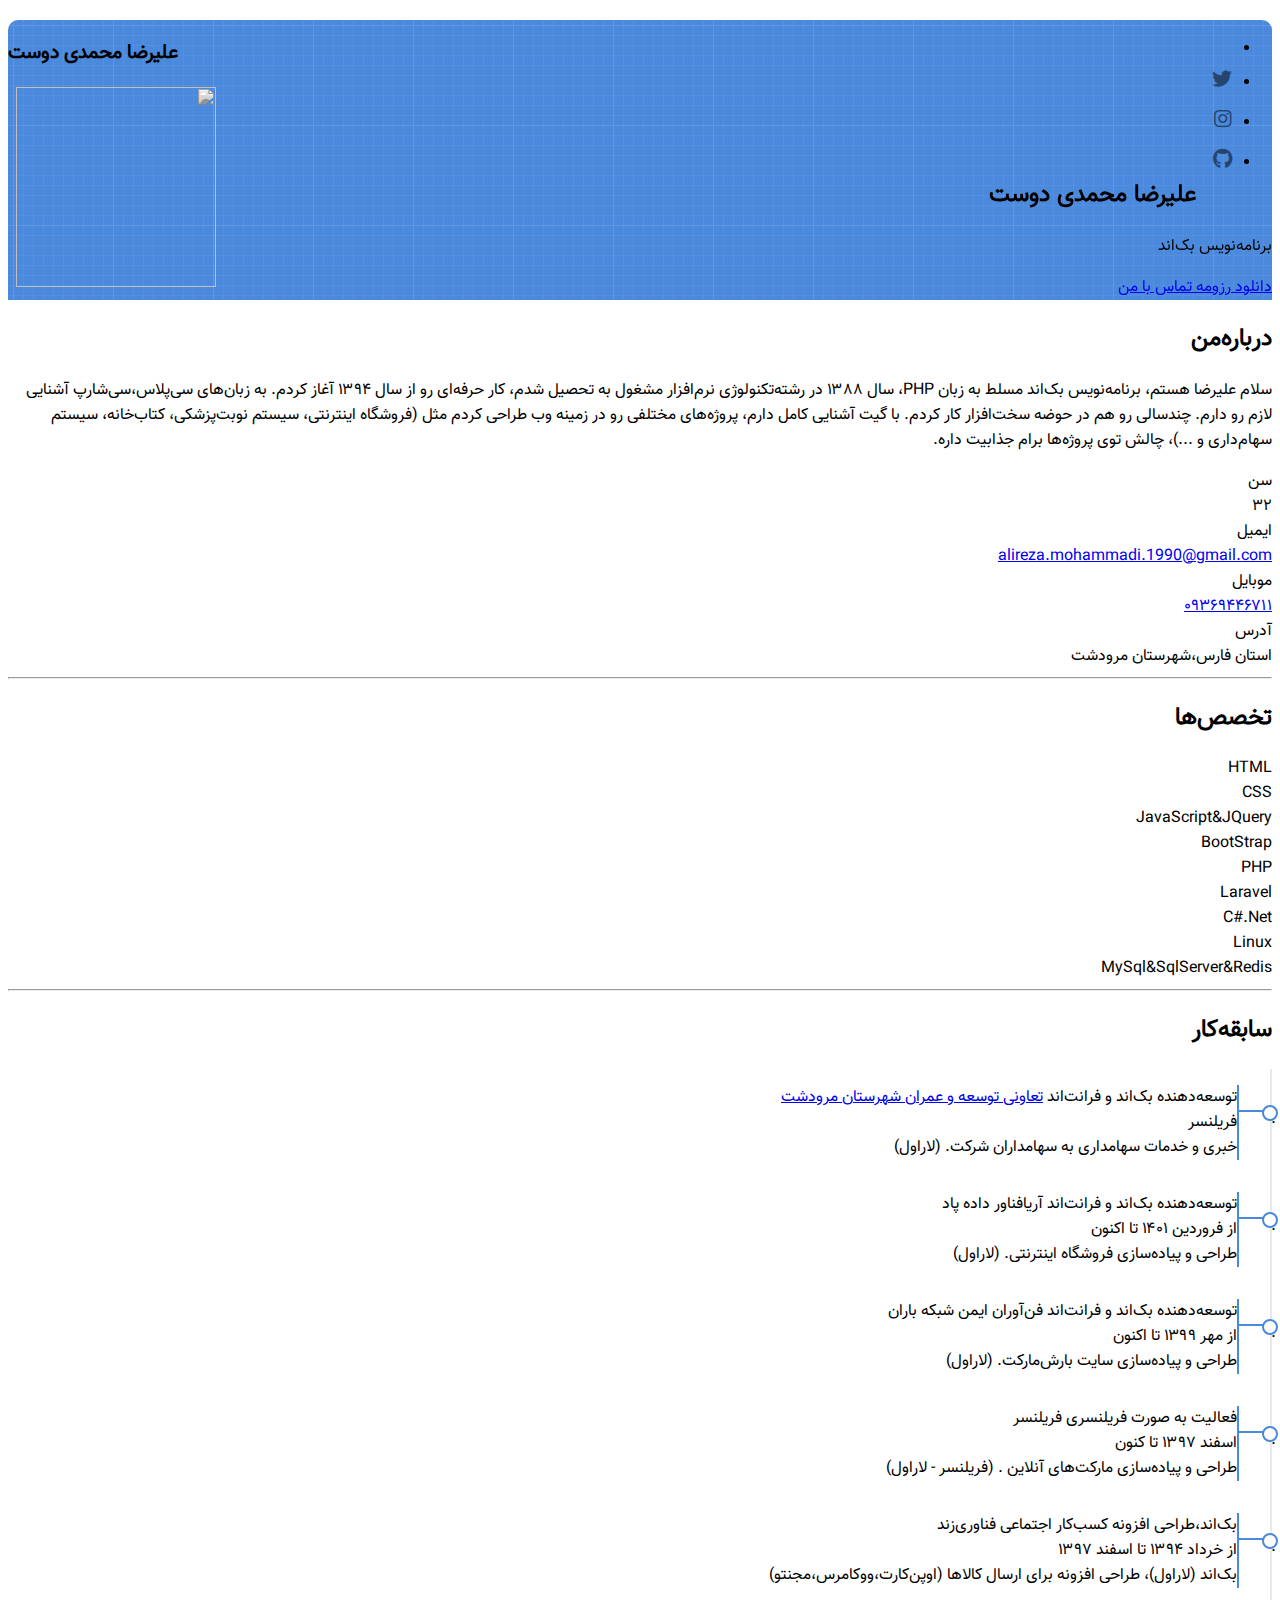
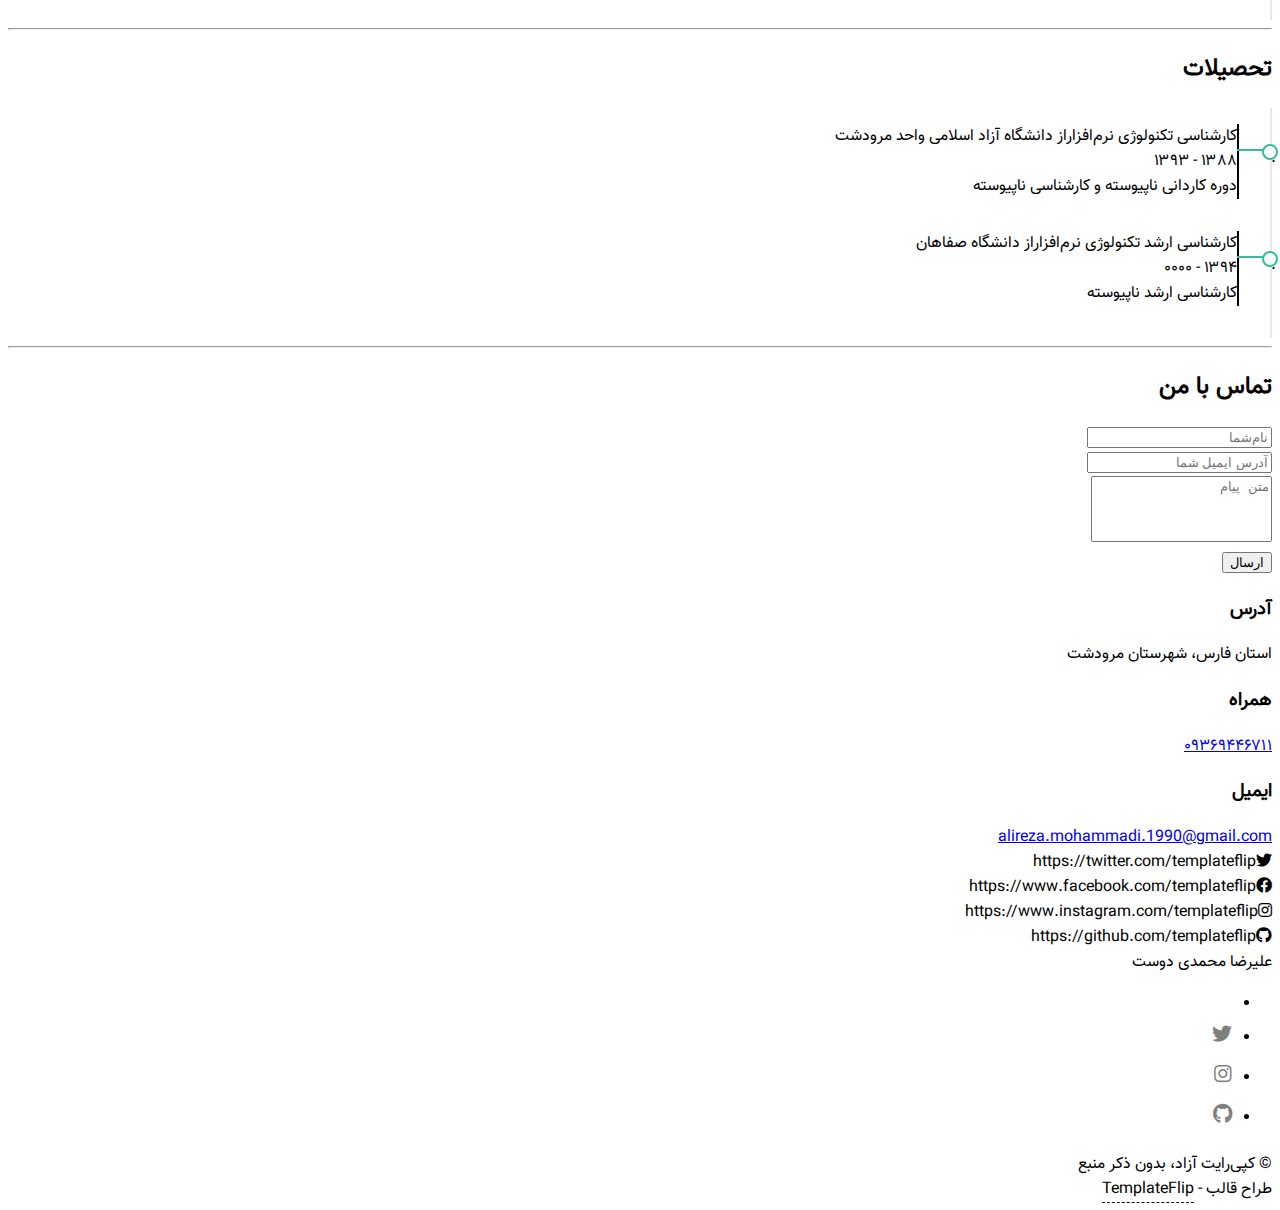
==== commit 290d6919: "تغییرات جدید." ====
--- a/index.html
+++ b/index.html
@@ -107,8 +107,8 @@
                             مشغول به
                             تحصیل شدم، کار حرفه‌ای رو از سال ۱۳۹۴ آغاز کردم. به زبان‌های سی‌پلاس،سی‌شارپ آشنایی لازم رو
                             دارم. چندسالی رو هم در حوضه سخت‌افزار کار کردم. با گیت آشنایی کامل دارم، پروژه‌های مختلفی رو
-                            در زمینه وب طراحی کردم مثل (سیستم‌فروشگاه، سیستم نوبت پزشکی، کتاب‌خانه، و ...)، چالش توی
-                            پروژه‌ها برام جذابت داره.
+                            در زمینه وب طراحی کردم مثل (فروشگاه اینترنتی، سیستم نوبت‌پزشکی، کتاب‌خانه، سیستم سهام‌داری‌ و ...)، چالش توی
+                            پروژه‌ها برام جذابیت داره.
                         </p>
                     </div>
                     <div class="col-md-5 offset-md-1">
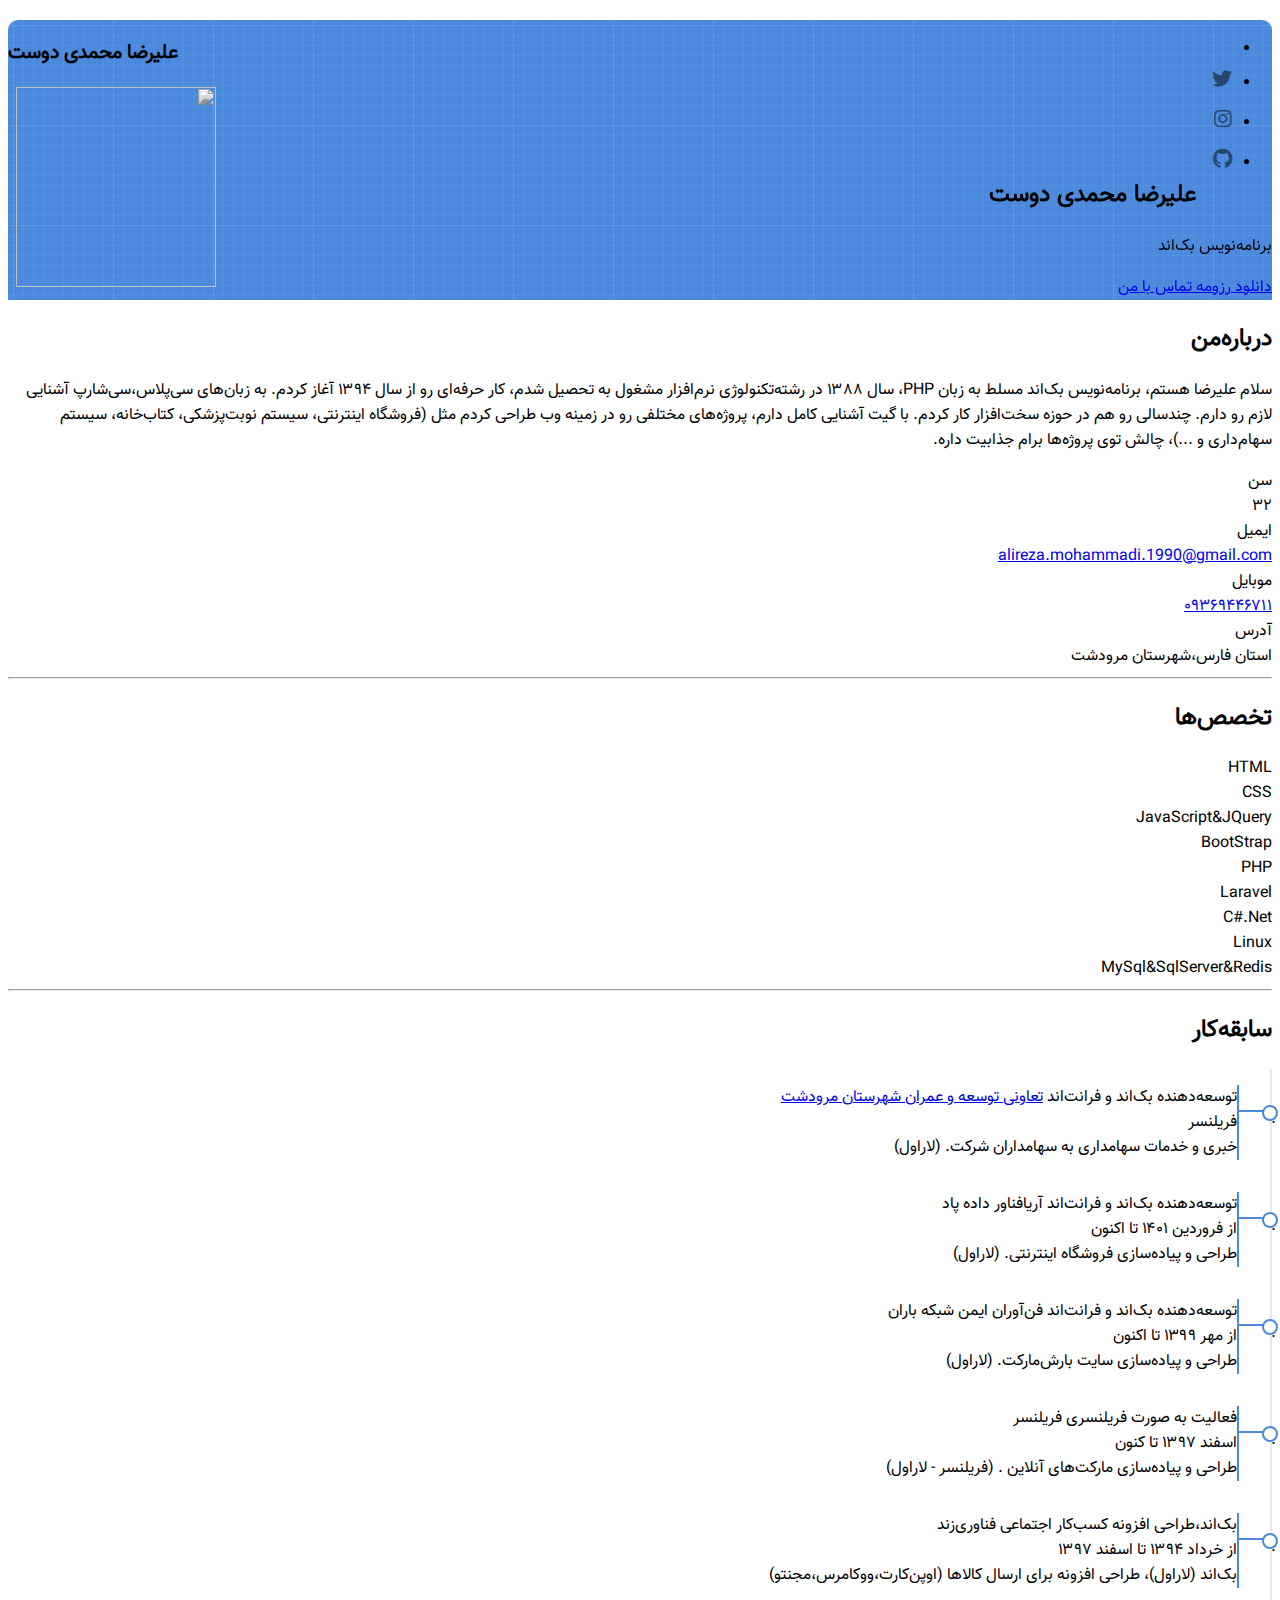
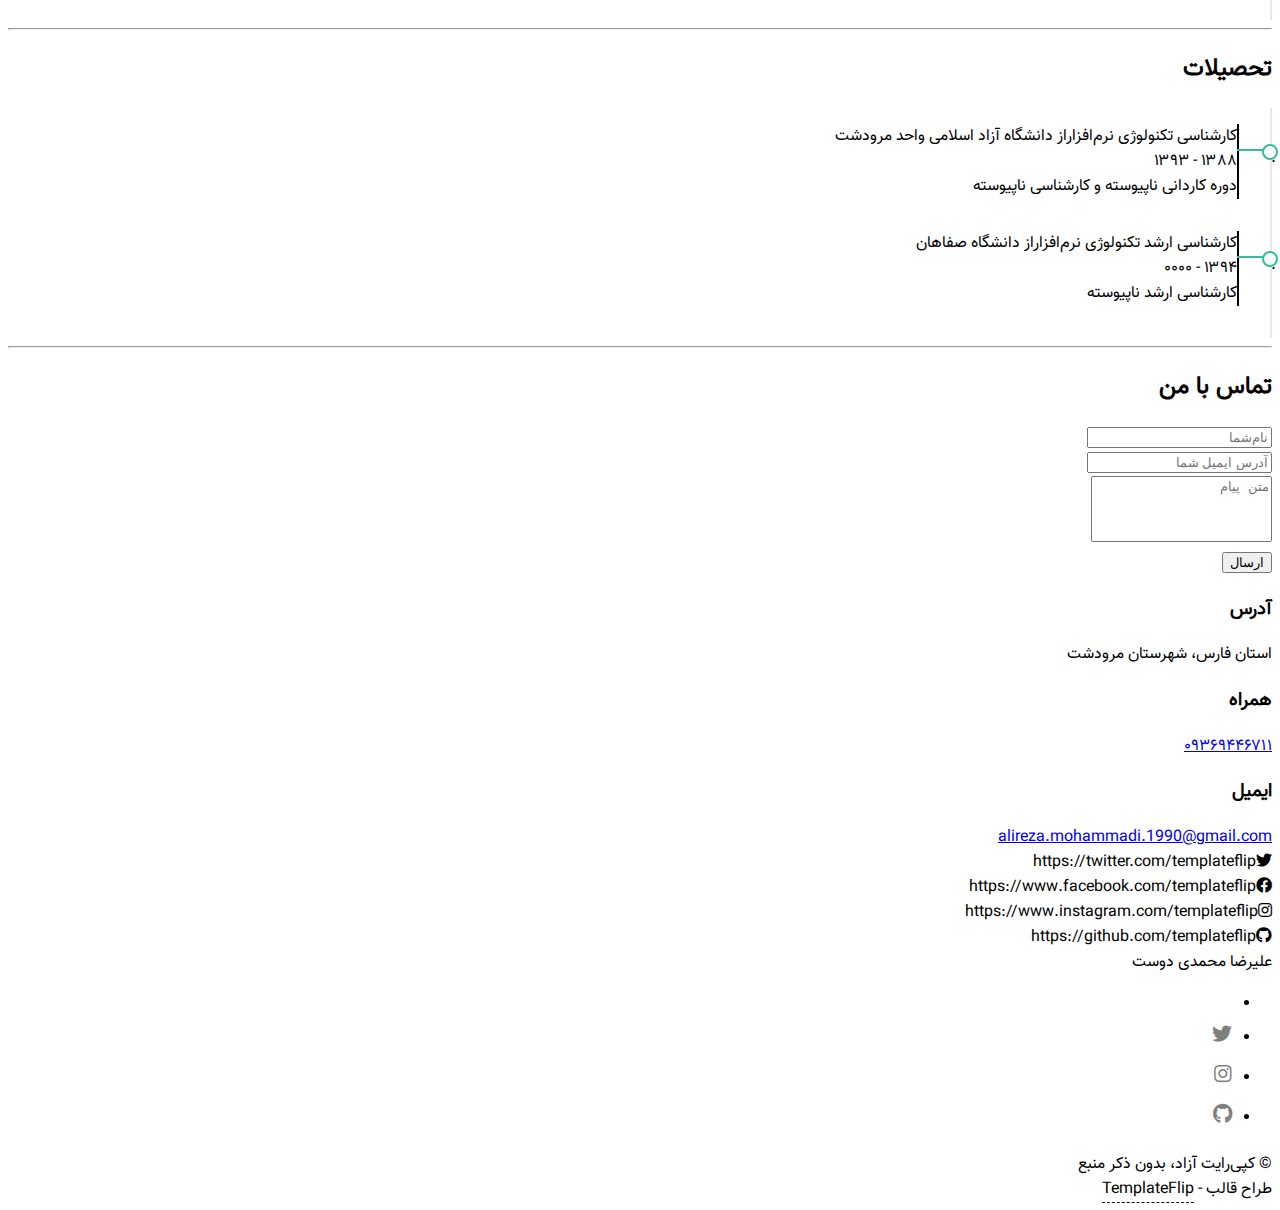
==== commit 648eefe6: "Update index.html" ====
--- a/index.html
+++ b/index.html
@@ -106,7 +106,7 @@
                             سلام علیرضا هستم، برنامه‌نویس بک‌اند مسلط به زبان PHP، سال ۱۳۸۸ در رشته‌تکنولوژی نرم‌افزار
                             مشغول به
                             تحصیل شدم، کار حرفه‌ای رو از سال ۱۳۹۴ آغاز کردم. به زبان‌های سی‌پلاس،سی‌شارپ آشنایی لازم رو
-                            دارم. چندسالی رو هم در حوضه سخت‌افزار کار کردم. با گیت آشنایی کامل دارم، پروژه‌های مختلفی رو
+                            دارم. چندسالی رو هم در حوزه سخت‌افزار کار کردم. با گیت آشنایی کامل دارم، پروژه‌های مختلفی رو
                             در زمینه وب طراحی کردم مثل (فروشگاه اینترنتی، سیستم نوبت‌پزشکی، کتاب‌خانه، سیستم سهام‌داری‌ و ...)، چالش توی
                             پروژه‌ها برام جذابیت داره.
                         </p>
@@ -442,4 +442,4 @@
 <script src="scripts/aos.js"></script>
 <script src="scripts/main.js"></script>
 </body>
-</html>+</html>
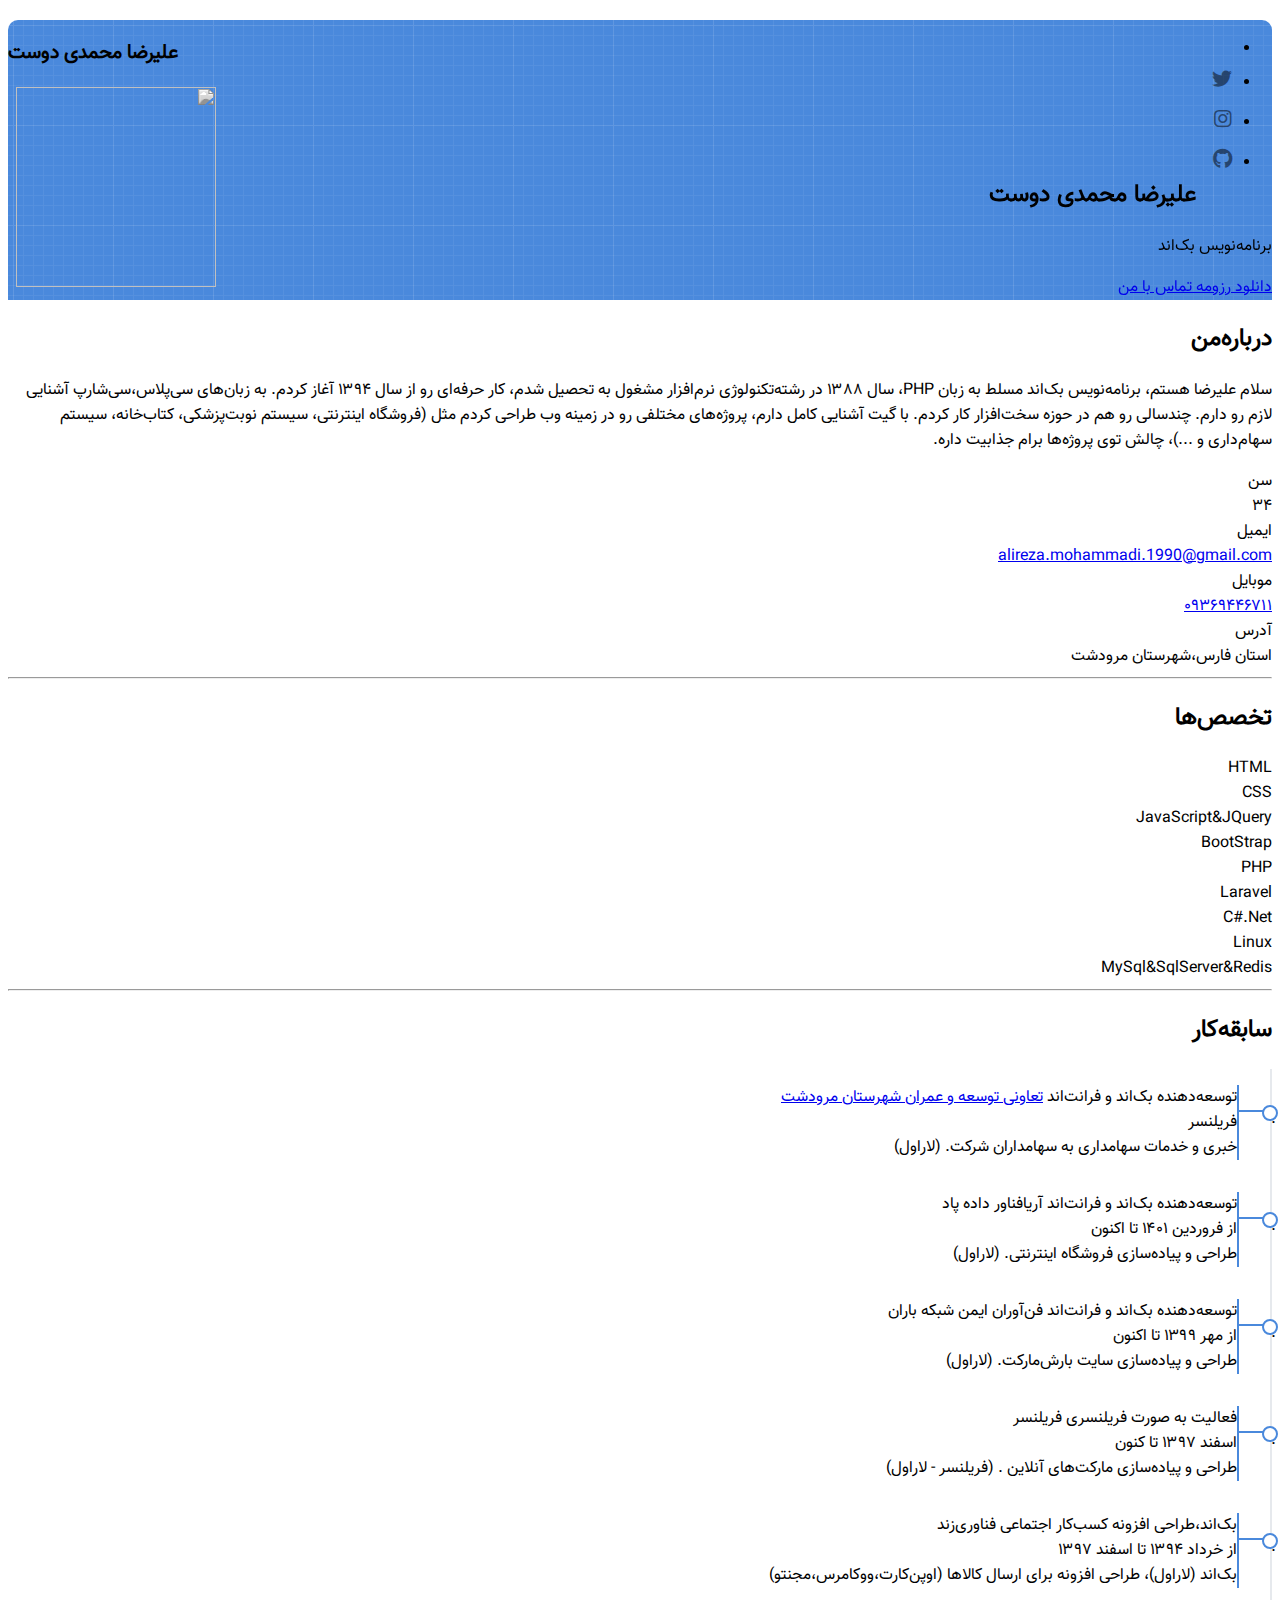
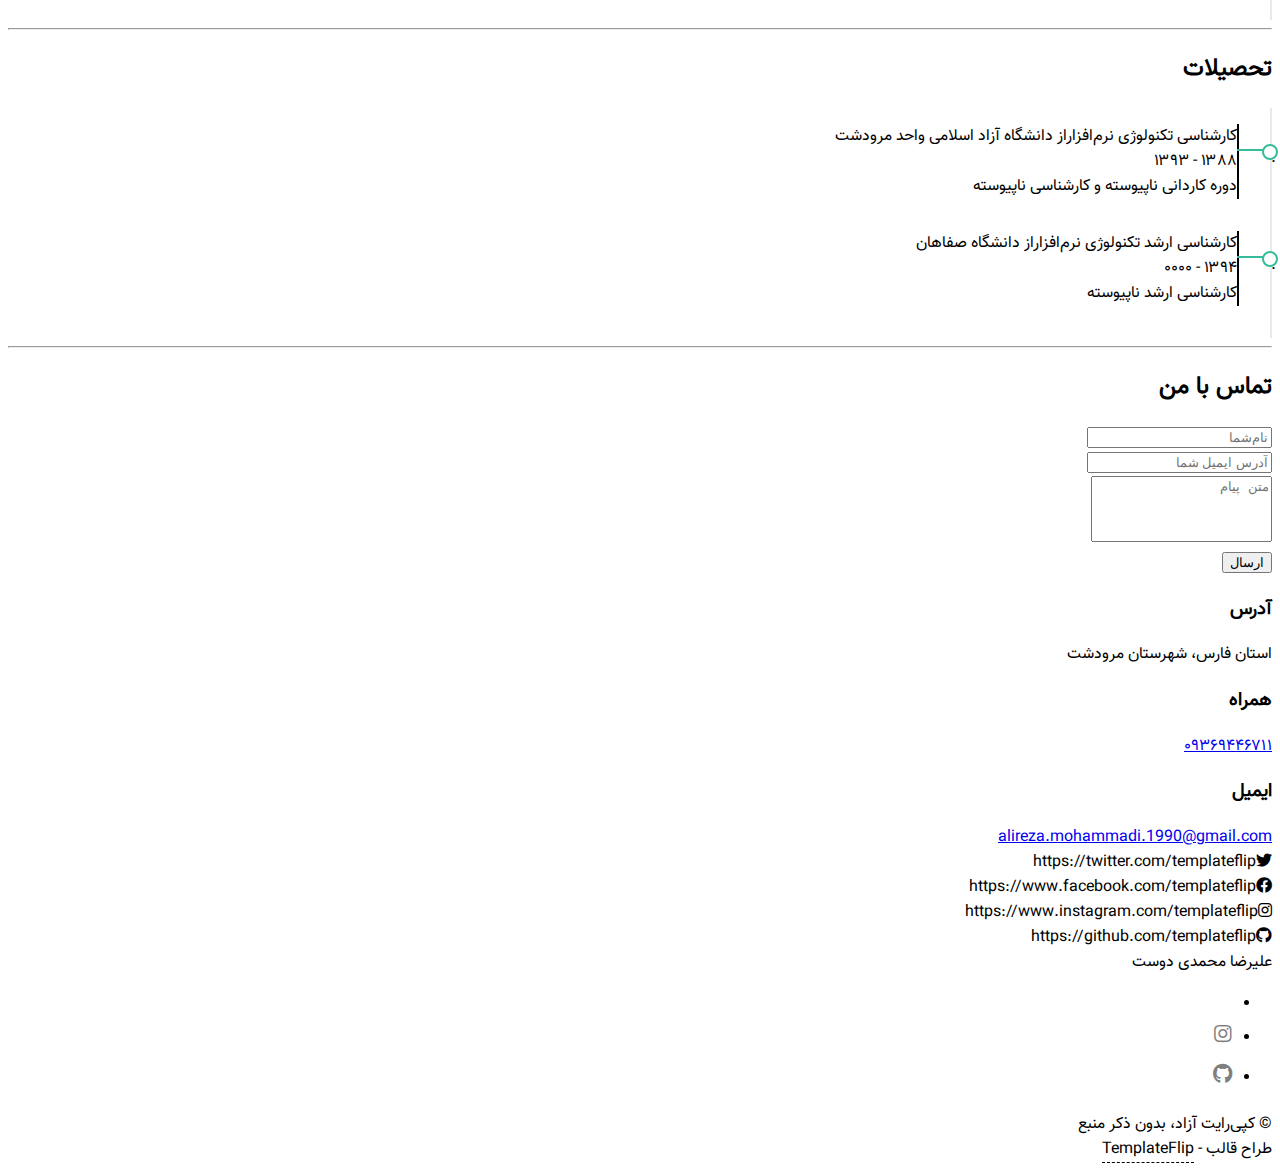
==== commit e62c0e0a: "Update index.html" ====
--- a/index.html
+++ b/index.html
@@ -117,7 +117,7 @@
                                 <div class="pb-1">سن</div>
                             </div>
                             <div class="col-sm-8">
-                                <div class="pb-1 text-secondary">۳۲</div>
+                                <div class="pb-1 text-secondary">۳۴</div>
                             </div>
                             <div class="col-sm-4">
                                 <div class="pb-1">ایمیل</div>
@@ -408,14 +408,7 @@
                     <ul class="nav justify-content-center">
                         <li class="nav-item"></li>
                         <li class="nav-item">
-                            <a class="nav-link" href="https://twitter.com/_AliRezaMD" target="_blank"
-                               title="Twitter">
-                                <i class="fab fa-twitter"></i>
-                                <span class="menu-title sr-only">Twitter</span>
-                            </a>
-                        </li>
-                        <li class="nav-item">
-                            <a class="nav-link" href="https://www.instagram.com/AliRezaMohammadiDoost" target="_blank"
+                            <a class="nav-link" href="https://www.instagram.com/alireza____.69" target="_blank"
                                title="Instagram">
                                 <i class="fab fa-instagram"></i>
                                 <span class="menu-title sr-only">Instagram</span>
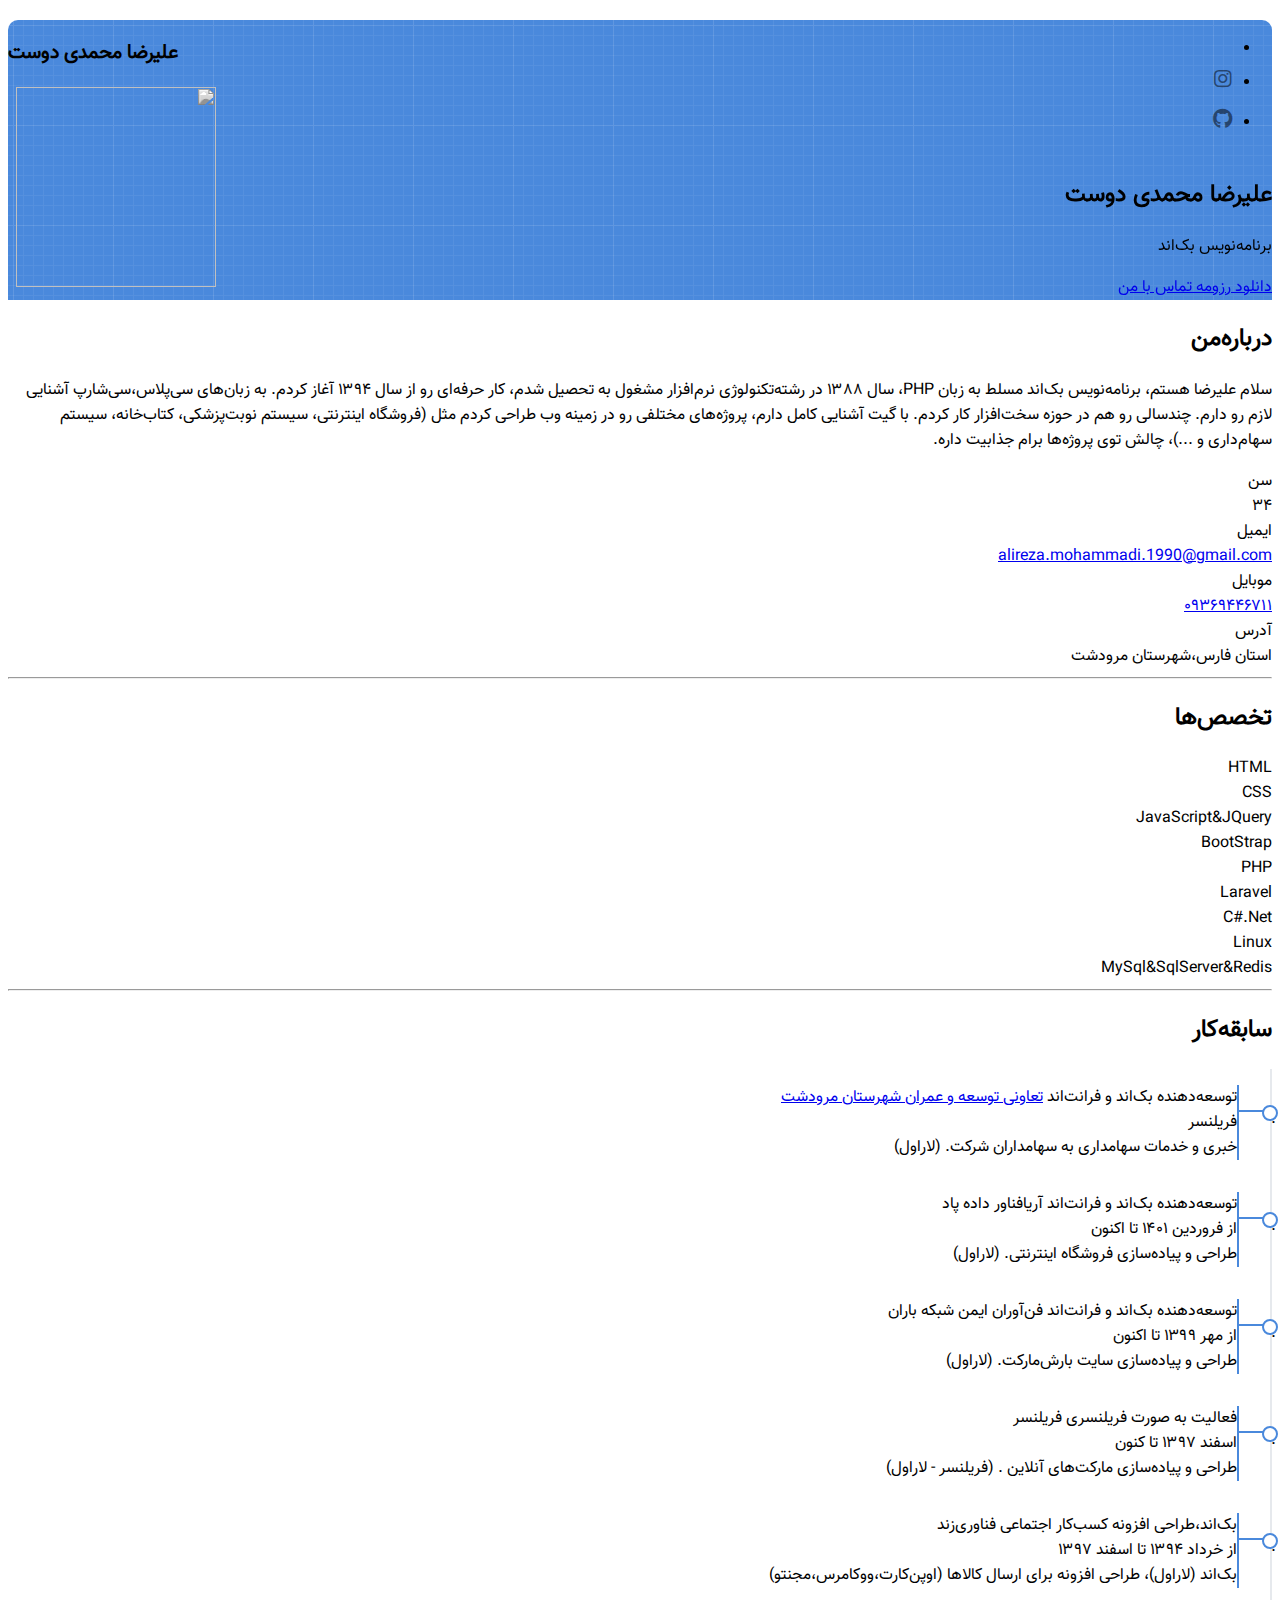
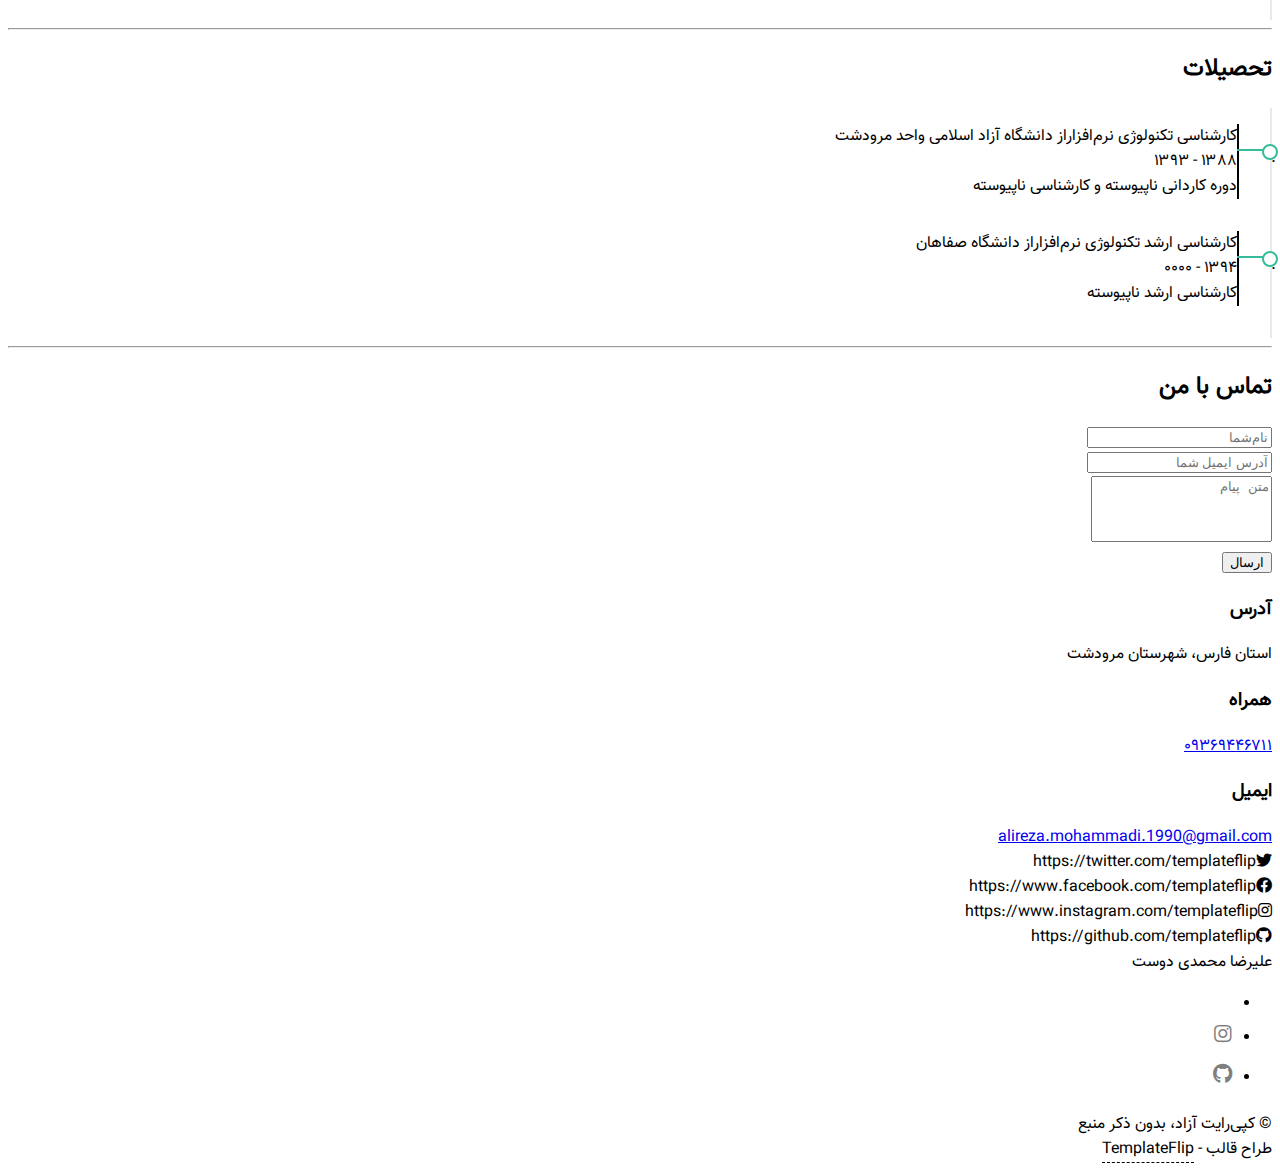
==== commit 9908c0ea: "Update index.html" ====
--- a/index.html
+++ b/index.html
@@ -50,14 +50,7 @@
                     <ul class="nav justify-content-center">
                         <li class="nav-item"></li>
                         <li class="nav-item">
-                            <a class="nav-link" href="https://twitter.com/_AliRezaMD" target="_blank"
-                               title="Twitter">
-                                <i class="fab fa-twitter"></i>
-                                <span class="menu-title sr-only">Twitter</span>
-                            </a>
-                        </li>
-                        <li class="nav-item">
-                            <a class="nav-link" href="https://www.instagram.com/AliRezaMohammadiDoost" target="_blank"
+                            <a class="nav-link" href="https://www.instagram.com/alireza____.69" target="_blank"
                                title="Instagram">
                                 <i class="fab fa-instagram"></i>
                                 <span class="menu-title sr-only">Instagram</span>
